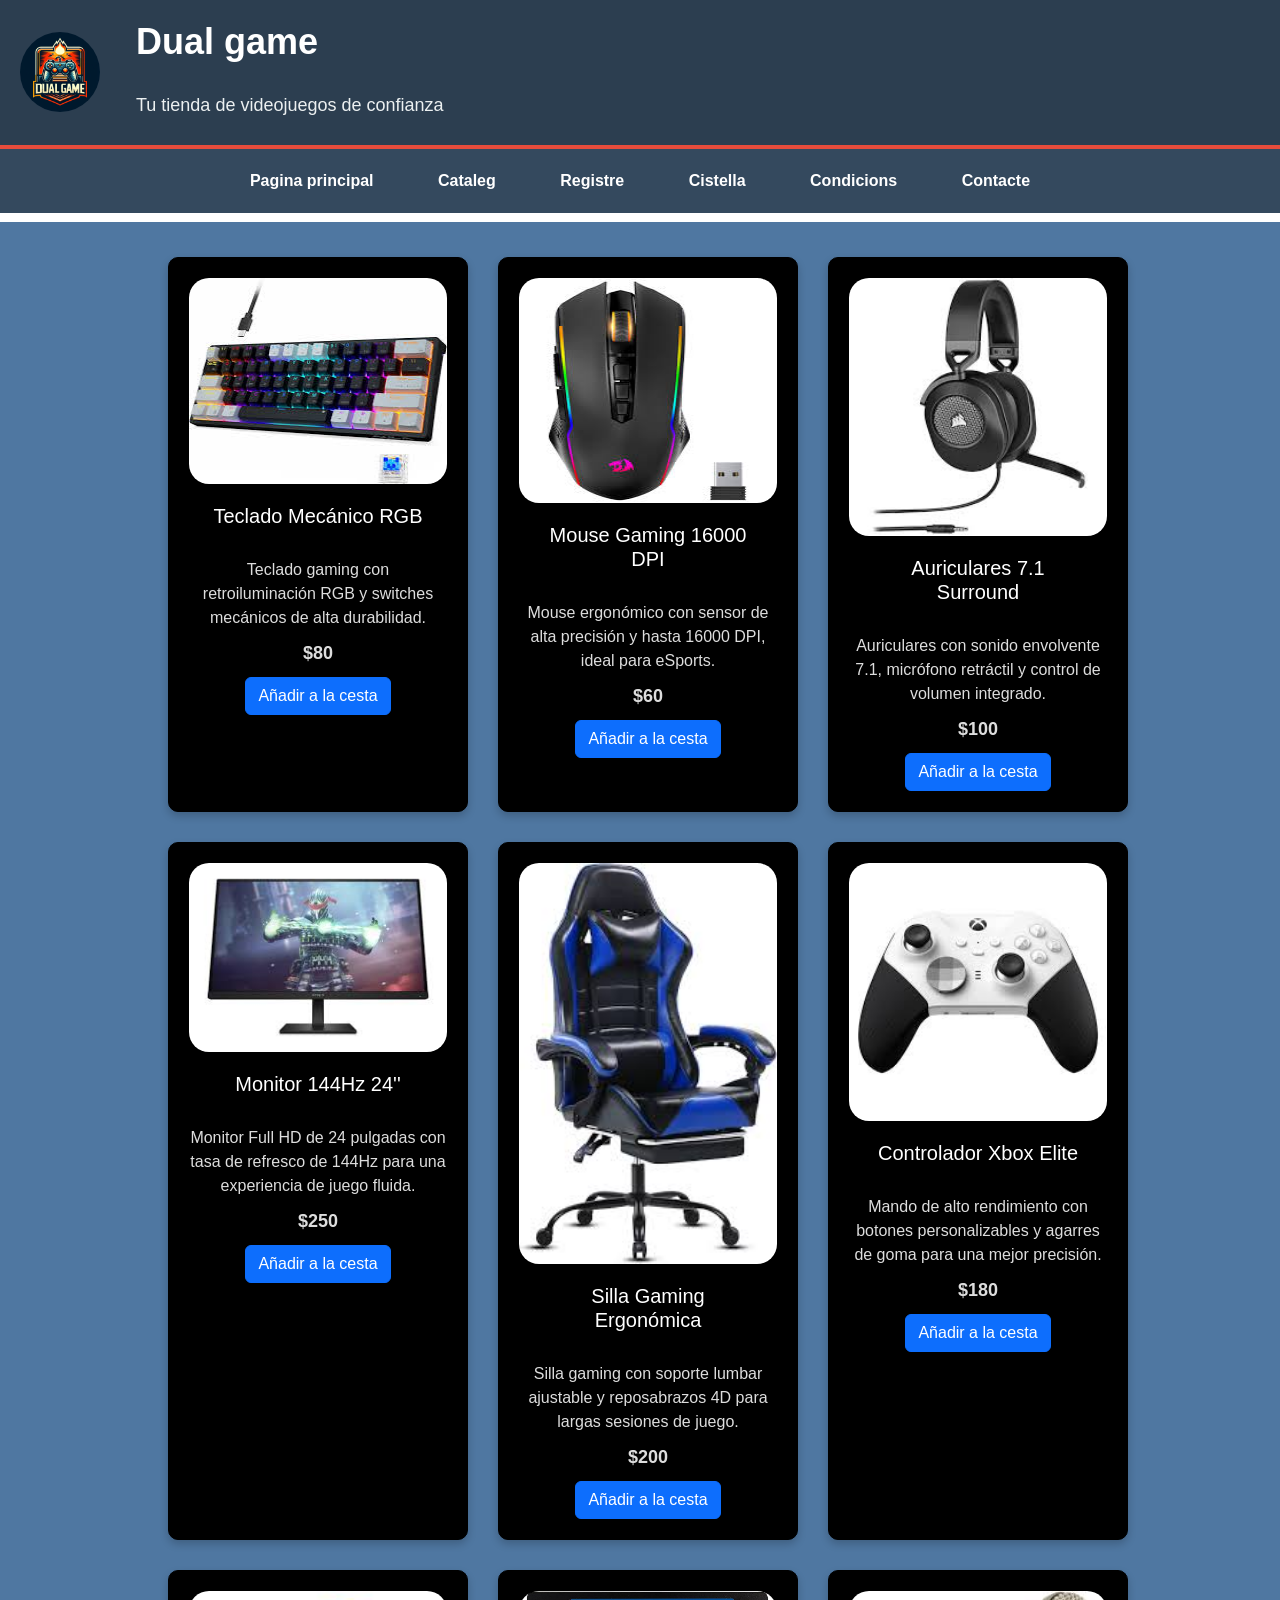
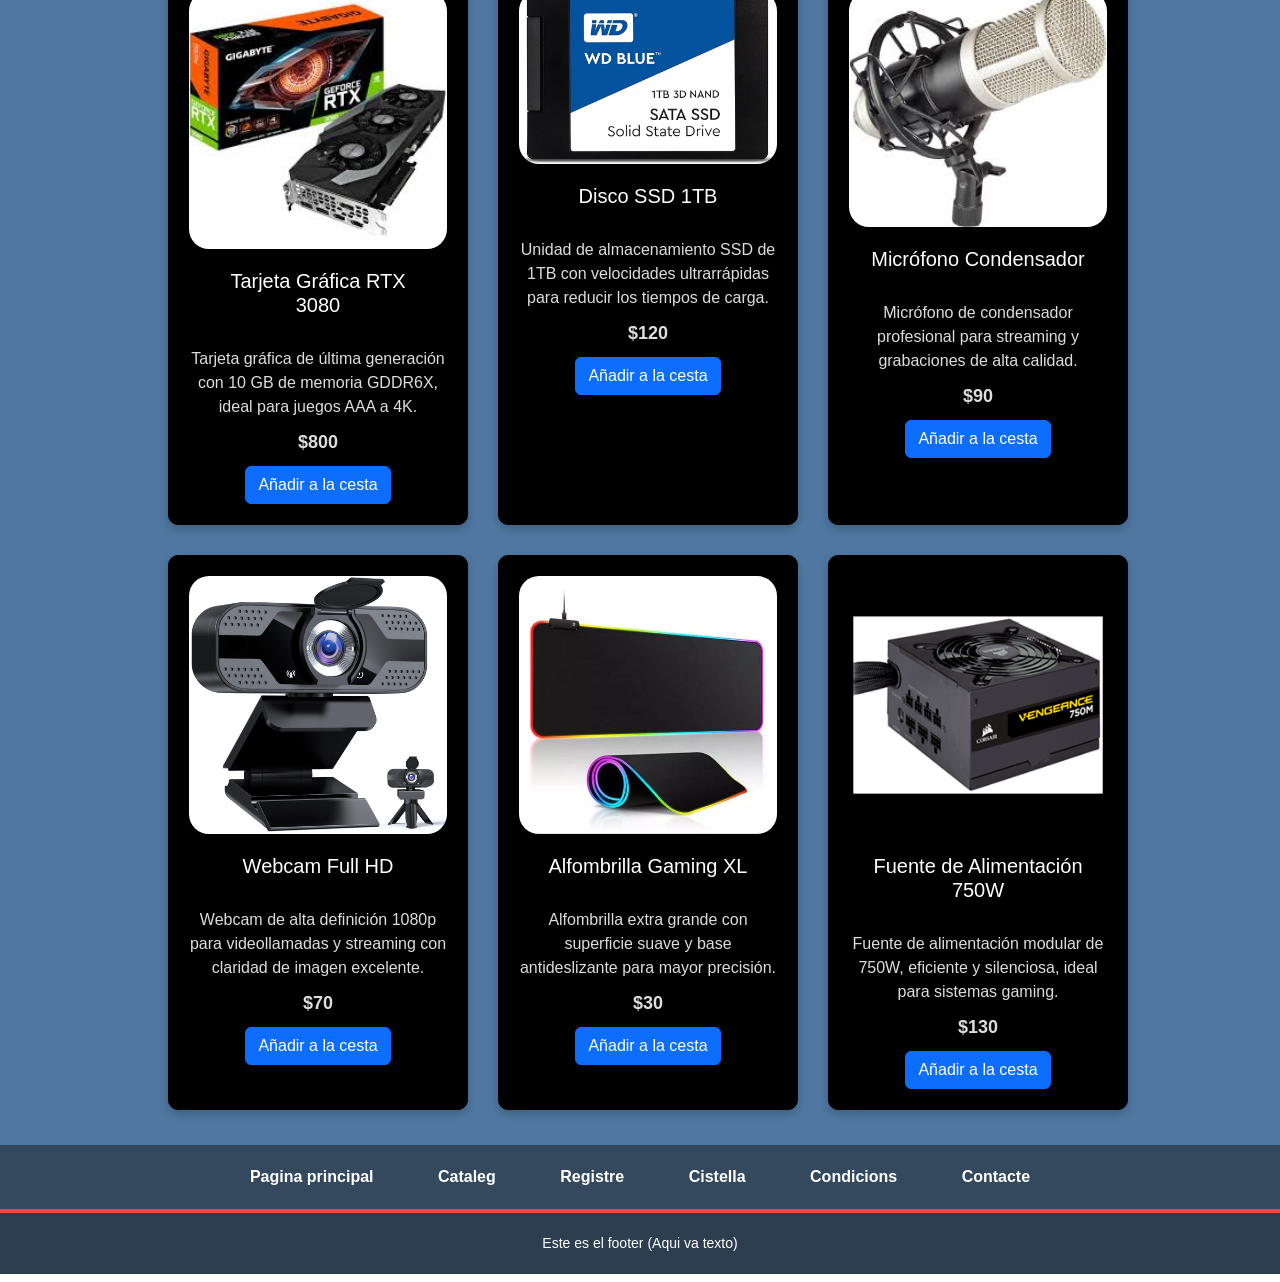
==== Cataleg.html @ fe1a286d "Arreglos varios" ====
<!DOCTYPE html>
<html lang="ca">
<head>
    <meta charset="UTF-8">
    <meta name="viewport" content="width=device-width, initial-scale=1.0">
    <title>Cataleg</title>
    <link rel="stylesheet" href="estilos.css">
    <link href="https://cdn.jsdelivr.net/npm/bootstrap@5.3.0/dist/css/bootstrap.min.css" rel="stylesheet">

</head>
<body>
<iframe id="header" src="header.html"></iframe>

<div class="contenido">
    <section class="catalogo">
        <div class="producto">
            <img src="img/teclat.jpg" height="206" width="245" alt="Teclado Mecánico RGB">
            <h2>Teclado Mecánico RGB</h2>
            <p>Teclado gaming con retroiluminación RGB y switches mecánicos de alta durabilidad.</p>
            <p class="precio">$80</p>
            <button class="btn btn-primary">Añadir a la cesta</button>
        </div>

    <div class="producto">
        <img src="img/mouse.jpg" height="225" width="225" alt="Mouse Gaming 16000 DPI">
        <h2>Mouse Gaming 16000 DPI</h2>
        <p>Mouse ergonómico con sensor de alta precisión y hasta 16000 DPI, ideal para eSports.</p>
        <p class="precio">$60</p>
        <button class="btn btn-primary">Añadir a la cesta</button>
    </div>

    <div class="producto">
        <img src="img/auriculars.jpg" alt="Auriculares 7.1 Surround">
        <h2>Auriculares 7.1 Surround</h2>
        <p>Auriculares con sonido envolvente 7.1, micrófono retráctil y control de volumen integrado.</p>
        <p class="precio">$100</p>
        <button class="btn btn-primary">Añadir a la cesta</button>
    </div>

    <div class="producto">
        <img src="img/monitor.jpg" alt="Monitor 144Hz 24''">
        <h2>Monitor 144Hz 24''</h2>
        <p>Monitor Full HD de 24 pulgadas con tasa de refresco de 144Hz para una experiencia de juego fluida.</p>
        <p class="precio">$250</p>
        <button class="btn btn-primary">Añadir a la cesta</button>
    </div>

    <div class="producto">
        <img src="img/silla.jpg" alt="Silla Gaming Ergonómica">
        <h2>Silla Gaming Ergonómica</h2>
        <p>Silla gaming con soporte lumbar ajustable y reposabrazos 4D para largas sesiones de juego.</p>
        <p class="precio">$200</p>
        <button class="btn btn-primary">Añadir a la cesta</button>
    </div>

    <div class="producto">
        <img src="img/mando.jpg" alt="Controlador Xbox Elite">
        <h2>Controlador Xbox Elite</h2>
        <p>Mando de alto rendimiento con botones personalizables y agarres de goma para una mejor precisión.</p>
        <p class="precio">$180</p>
        <button class="btn btn-primary">Añadir a la cesta</button>
    </div>

    <div class="producto">
        <img src="img/grafica.jpg" alt="Tarjeta Gráfica RTX 3080">
        <h2>Tarjeta Gráfica RTX 3080</h2>
        <p>Tarjeta gráfica de última generación con 10 GB de memoria GDDR6X, ideal para juegos AAA a 4K.</p>
        <p class="precio">$800</p>
        <button class="btn btn-primary">Añadir a la cesta</button>
    </div>

    <div class="producto">
        <img src="img/ssd.jpg" alt="Disco SSD 1TB">
        <h2>Disco SSD 1TB</h2>
        <p>Unidad de almacenamiento SSD de 1TB con velocidades ultrarrápidas para reducir los tiempos de carga.</p>
        <p class="precio">$120</p>
        <button class="btn btn-primary">Añadir a la cesta</button>
    </div>

    <div class="producto">
        <img src="img/micro.jpg" alt="Micrófono Condensador">
        <h2>Micrófono Condensador</h2>
        <p>Micrófono de condensador profesional para streaming y grabaciones de alta calidad.</p>
        <p class="precio">$90</p>
        <button class="btn btn-primary">Añadir a la cesta</button>
    </div>

    <div class="producto">
        <img src="img/webcam.jpg" alt="Webcam Full HD">
        <h2>Webcam Full HD</h2>
        <p>Webcam de alta definición 1080p para videollamadas y streaming con claridad de imagen excelente.</p>
        <p class="precio">$70</p>
        <button class="btn btn-primary">Añadir a la cesta</button>
    </div>

    <div class="producto">
        <img src="img/alfombrilla.jpg" alt="Alfombrilla Gaming XL">
        <h2>Alfombrilla Gaming XL</h2>
        <p>Alfombrilla extra grande con superficie suave y base antideslizante para mayor precisión.</p>
        <p class="precio">$30</p>
        <button class="btn btn-primary">Añadir a la cesta</button>
    </div>

    <div class="producto">
        <img src="img/fuente.png" alt="Fuente de Alimentación 750W">
        <h2>Fuente de Alimentación 750W</h2>
        <p>Fuente de alimentación modular de 750W, eficiente y silenciosa, ideal para sistemas gaming.</p>
        <p class="precio">$130</p>
        <button class="btn btn-primary">Añadir a la cesta</button>
    </div>
</div>

<iframe id="footer" src="footer.html" title="footer"></iframe>
</section>
</div>

</body>
</html>
---- estilos.css ----
/* Reset básico */
* {
    margin: 0;
    padding: 0;
    box-sizing: border-box;
    font-family: 'Arial', sans-serif;
}

div {
    padding-left: 1em;
}

.contenido {
    background-color: #4f77a1;
    color: #ffffff;
    font-size: 16px;
    margin-top: 0;
}

/* Estilos para el header */
header {
    background-color: #2c3e50;
    color: white;
    padding: 20px;
    display: flex;
    align-items: center;
    border-bottom: 4px solid #e74c3c;

}

header img {
    width: 80px;
    height: auto;
    border-radius: 50%;
}

#titulo {
    display: inline-block;
    margin-left: 20px;
}

#titulo h1 {
    font-size: 36px;
    font-weight: bold;
}

#titulo h2 {
    font-size: 18px;
    color: #ecf0f1; /* Un gris claro para el subtítulo */
}

/* Estilos para el nav */
nav {
    background-color: #34495e;
    text-align: center;
    padding: 10px 0;
}

nav a {
    color: white;
    text-decoration: none;
    margin: 0 15px;
    font-weight: bold;
    padding: 10px 15px;
    display: inline-block;
    transition: background-color 0.3s ease;
}

nav a:hover {
    background-color: #e74c3c;
    border-radius: 5px;
}

/* Estilos para el iframe */
iframe {
    border: none;
    width: 100%;
    margin: 0;
}
#header {height: 215px; position: static;}
#footer{height: 130px;}

/* Estilos para el footer */
footer {
    background-color: #2c3e50; /* Mismo color que el header */
    color: white;
    padding: 20px;
    text-align: center;
    font-size: 14px;
    border-top: 4px solid #e74c3c; /* Borde superior rojo para continuidad */
    width: 100%;
    bottom: 0;
}

/*Estils per al form de la pagina Registro */
form{
    background: #5698ea;
    margin-right: 5%;
    border-radius:10px;
    margin-bottom:1em;
    color: black;
    transition: transform 0.3s ease, box-shadow 0.3s ease;
    padding: 10px;
}

#Registrat, #IniciarSessió{
    width: 45%;
    float: left;
}
#Contacto {
    width: 50%;
}
form:hover {
    transform: scale(1.02); /* Lleuger zoom al passar el cursor */
    box-shadow: 0px 0px 15px #00000033; /* Ombra suau al passar el cursor */
}

form#IniciarSessió {
    background-color: #5698ea;
    height: 15em;

}

div.textregistre, div.campsregistre {
    display: inline-block;
    vertical-align: top;
}

div.textregistre {
    width: 35%;
    height: 90%;
    margin-top:3%;
    margin-right: 5%; /* Per donar espai entre el text  i  els camps*/

}
.textregistre p {

    margin-bottom:13%;
}

div.campsregistre {
    width: 50%;
    height: 90%;
    margin-top:3%;

}

h2#Registre {
    text-align: center;
}
h2#Inici-Sessió {
    text-align: center;
}

h2#Inici\ Sessió {
    text-align: center;
}

div.fons {
    background-color:white;
    height:80%;
    width:80%;
    text-align: center;
    margin-left: 10%;
    border-radius:10px;
}
div.fons-inici {
    background-color:white;
    height:70%;
    width:90%;
    text-align: center;
    margin-left: 5%;
    border-radius:10px;
    margin-top:1%;
}
.campsregistre input{
    margin-bottom: 10%;
    width: 70%;
    border-radius:10px;
    height: 10%;

}
.campsinici input {
    margin-bottom:5%;
    width: 100%;
    border-radius:10px;
}
div.textinici, div.campsinici {
    display: inline-block;
    vertical-align: top;

}
div.textinici{
    width: 20%;
    height: 15%;
    margin-top:4%;
    margin-right: 5%; /* Per donar espai entre el text  i  els camps*/
}
div.campsinici {
    width: 40%;
    height: 15%;
    margin-top:2%;
}


/* Efecte per a inputs al passar el cursor i fer focus */
.campsinici input, .campsregistre input {
    transition: background-color 0.2s ease, box-shadow 0.2s ease;
}

.campsinici input:hover, .campsregistre input:hover,
.campsinici input:focus, .campsregistre input:focus {
    background-color: #e6f7ff; /* Canvia el color de fons al hover i focus */
    box-shadow: 0px 0px 5px #007BFF7F; /* Ombra suau blava */
    outline: none; /* Elimina el contorn per defecte */
}


/*Estilos del catalogo*/
.catalogo {
    display: flex;
    flex-wrap: wrap;
    justify-content: center;
    padding: 20px;
}
.producto {
    background-color: black;
    border: 1px solid black;
    border-radius: 10px;
    margin: 15px;
    width: 300px;
    text-align: center;
    padding: 20px;
    box-shadow: 0 4px 8px rgba(0,0,0,0.2);
    transition: transform 0.3s ease;
}
.producto:hover {
    transform: scale(1.05);
}
.producto img {
    width: 100%;
    border-radius: 20px;
}
.producto h2 {
    color: white;
    font-size: 20px;
    padding: 20px;
}
.producto p {
    color: #ddd;
    margin: 10px 0;
}
.precio {
    font-size: 18px;
    color: #FF4500;
    font-weight: bold;
}
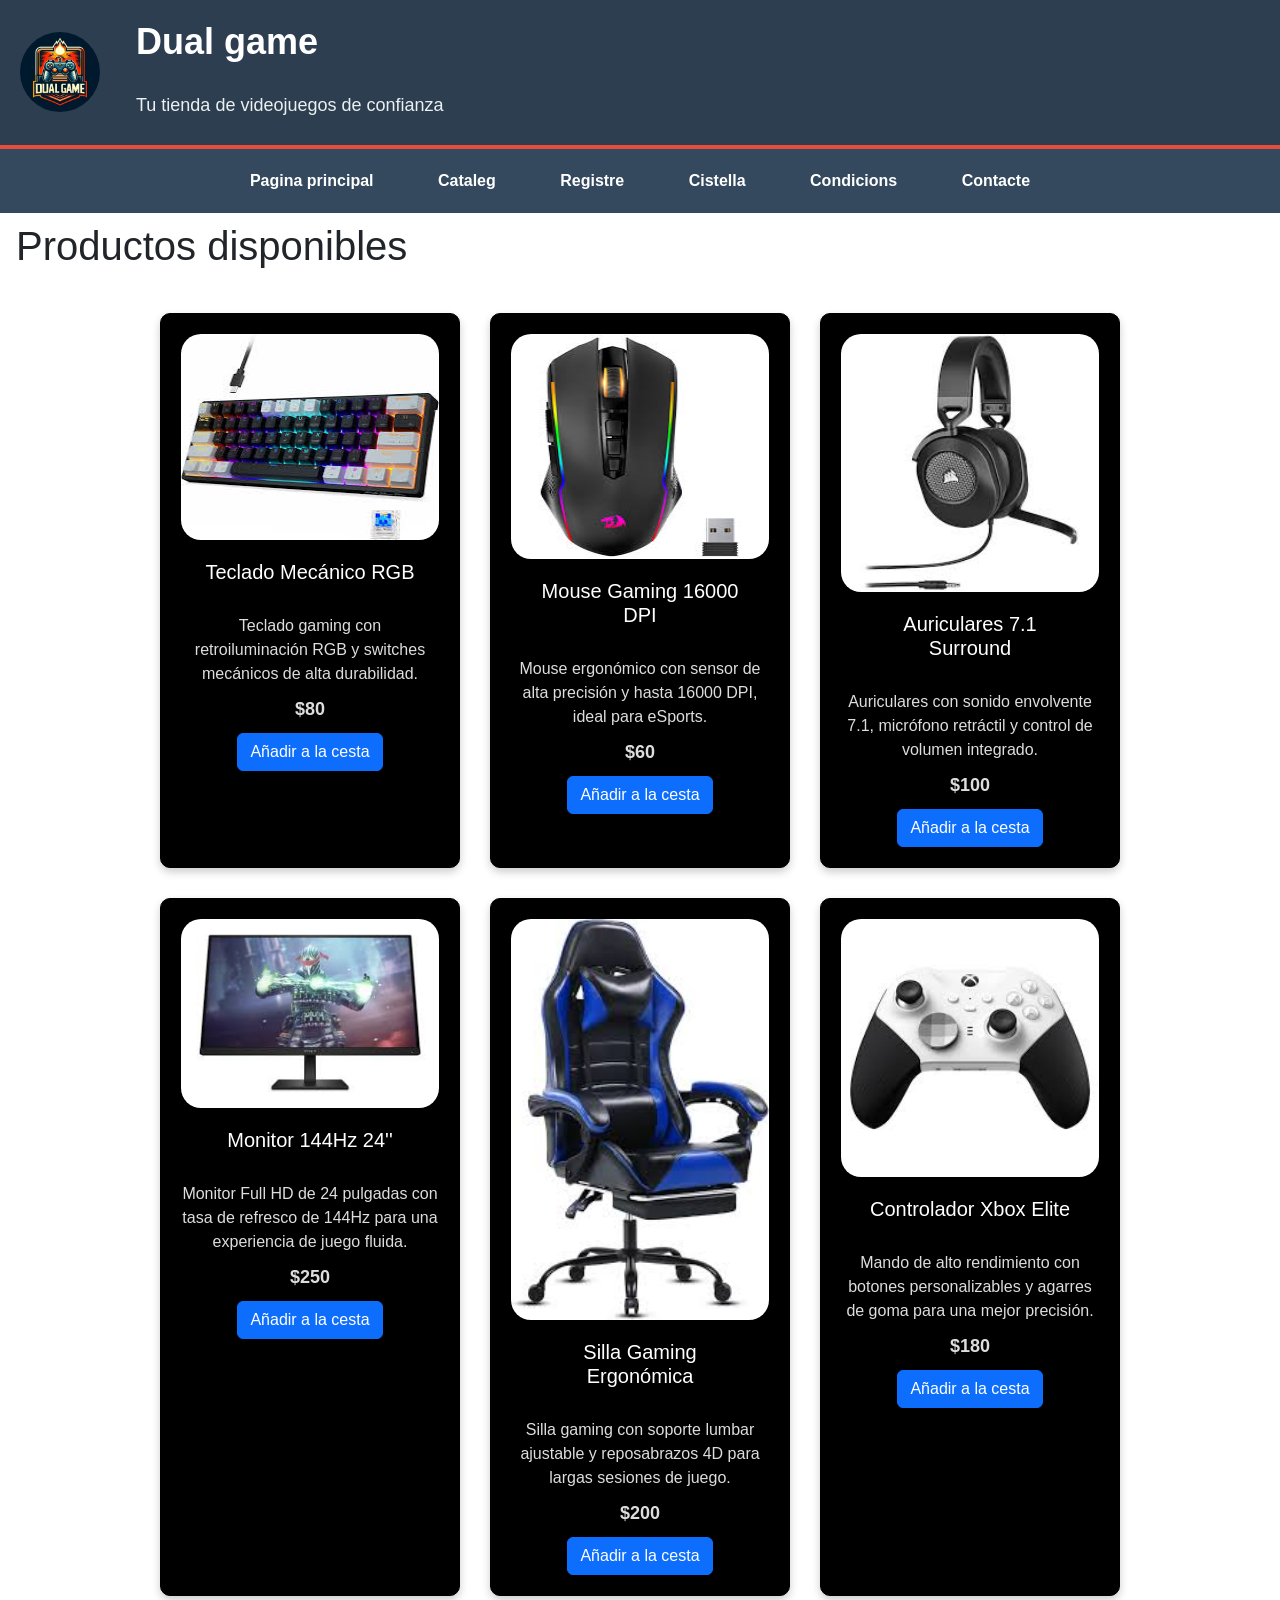
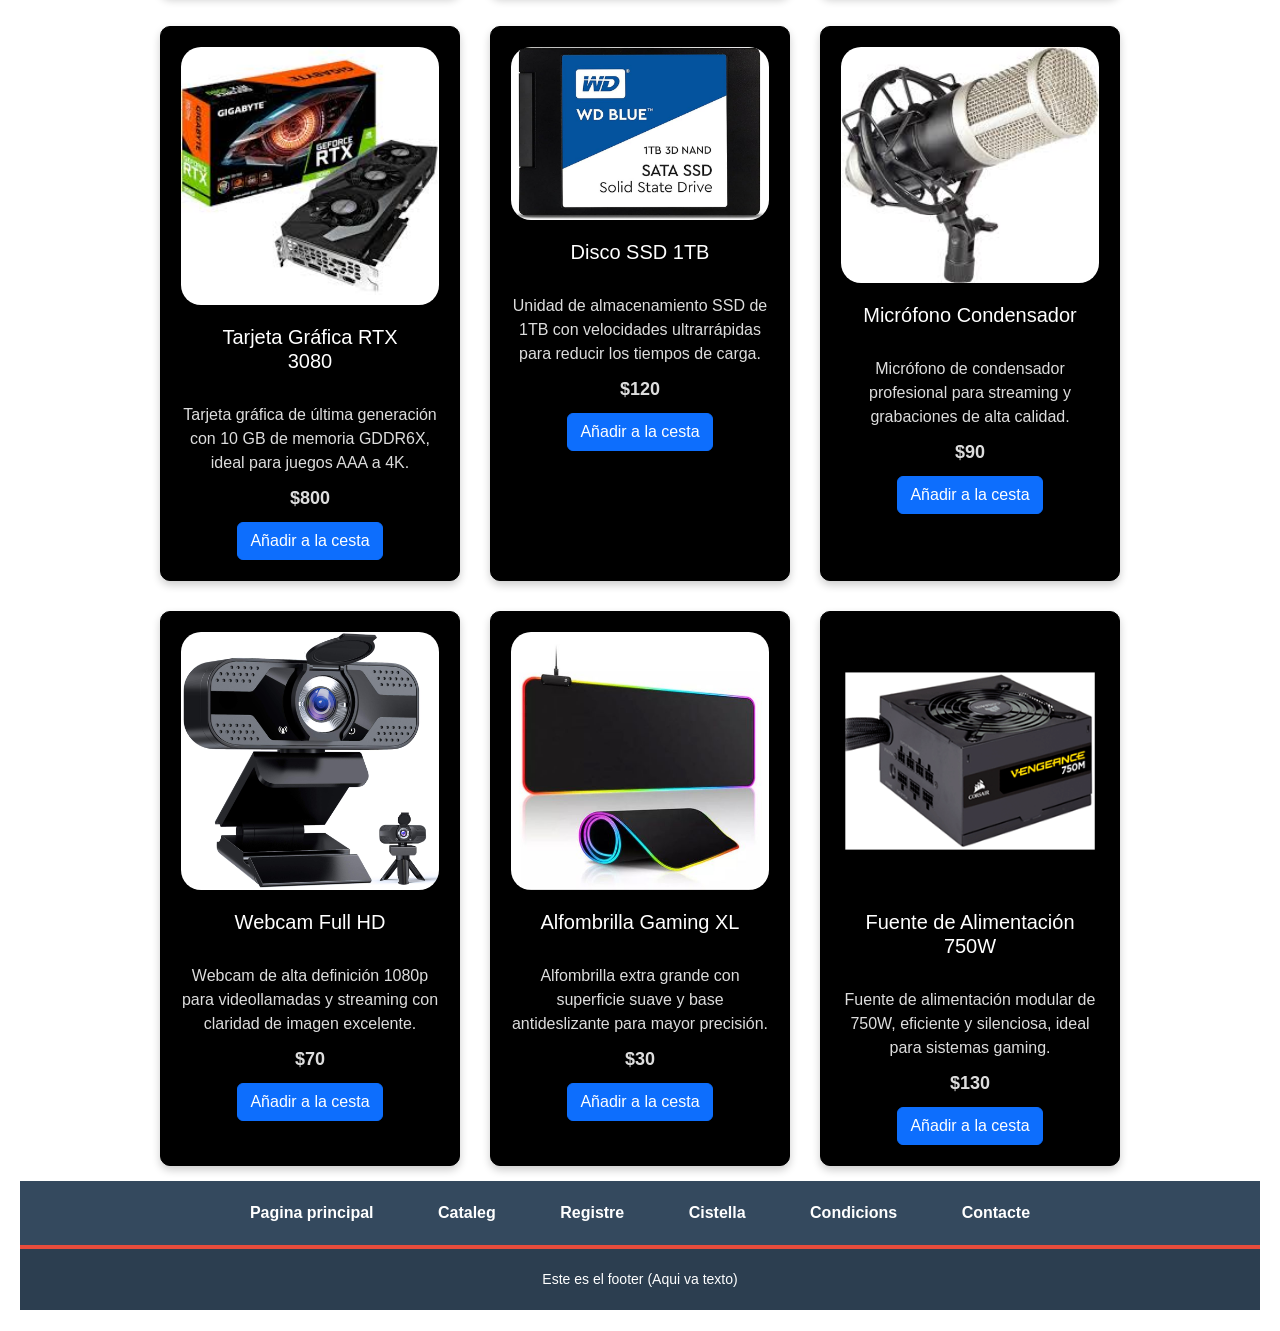
==== commit 2e2869e9: "Mejoras esteticas en toda la web" ====
--- a/Cataleg.html
+++ b/Cataleg.html
@@ -10,105 +10,106 @@
 </head>
 <body>
 <iframe id="header" src="header.html"></iframe>
-
-<div class="contenido">
-    <section class="catalogo">
-        <div class="producto">
-            <img src="img/teclat.jpg" height="206" width="245" alt="Teclado Mecánico RGB">
-            <h2>Teclado Mecánico RGB</h2>
-            <p>Teclado gaming con retroiluminación RGB y switches mecánicos de alta durabilidad.</p>
-            <p class="precio">$80</p>
-            <button class="btn btn-primary">Añadir a la cesta</button>
-        </div>
-
+<div>
+    <h1>Productos disponibles</h1>
+</div>
+<section class="catalogo">
     <div class="producto">
-        <img src="img/mouse.jpg" height="225" width="225" alt="Mouse Gaming 16000 DPI">
-        <h2>Mouse Gaming 16000 DPI</h2>
-        <p>Mouse ergonómico con sensor de alta precisión y hasta 16000 DPI, ideal para eSports.</p>
-        <p class="precio">$60</p>
+        <img src="img/teclat.jpg" height="206" width="245" alt="Teclado Mecánico RGB">
+        <h2>Teclado Mecánico RGB</h2>
+        <p>Teclado gaming con retroiluminación RGB y switches mecánicos de alta durabilidad.</p>
+        <p class="precio">$80</p>
         <button class="btn btn-primary">Añadir a la cesta</button>
     </div>
 
-    <div class="producto">
-        <img src="img/auriculars.jpg" alt="Auriculares 7.1 Surround">
-        <h2>Auriculares 7.1 Surround</h2>
-        <p>Auriculares con sonido envolvente 7.1, micrófono retráctil y control de volumen integrado.</p>
-        <p class="precio">$100</p>
-        <button class="btn btn-primary">Añadir a la cesta</button>
-    </div>
+<div class="producto">
+    <img src="img/mouse.jpg" height="225" width="225" alt="Mouse Gaming 16000 DPI">
+    <h2>Mouse Gaming 16000 DPI</h2>
+    <p>Mouse ergonómico con sensor de alta precisión y hasta 16000 DPI, ideal para eSports.</p>
+    <p class="precio">$60</p>
+    <button class="btn btn-primary">Añadir a la cesta</button>
+</div>
 
-    <div class="producto">
-        <img src="img/monitor.jpg" alt="Monitor 144Hz 24''">
-        <h2>Monitor 144Hz 24''</h2>
-        <p>Monitor Full HD de 24 pulgadas con tasa de refresco de 144Hz para una experiencia de juego fluida.</p>
-        <p class="precio">$250</p>
-        <button class="btn btn-primary">Añadir a la cesta</button>
-    </div>
+<div class="producto">
+    <img src="img/auriculars.jpg" alt="Auriculares 7.1 Surround">
+    <h2>Auriculares 7.1 Surround</h2>
+    <p>Auriculares con sonido envolvente 7.1, micrófono retráctil y control de volumen integrado.</p>
+    <p class="precio">$100</p>
+    <button class="btn btn-primary">Añadir a la cesta</button>
+</div>
 
-    <div class="producto">
-        <img src="img/silla.jpg" alt="Silla Gaming Ergonómica">
-        <h2>Silla Gaming Ergonómica</h2>
-        <p>Silla gaming con soporte lumbar ajustable y reposabrazos 4D para largas sesiones de juego.</p>
-        <p class="precio">$200</p>
-        <button class="btn btn-primary">Añadir a la cesta</button>
-    </div>
+<div class="producto">
+    <img src="img/monitor.jpg" alt="Monitor 144Hz 24''">
+    <h2>Monitor 144Hz 24''</h2>
+    <p>Monitor Full HD de 24 pulgadas con tasa de refresco de 144Hz para una experiencia de juego fluida.</p>
+    <p class="precio">$250</p>
+    <button class="btn btn-primary">Añadir a la cesta</button>
+</div>
 
-    <div class="producto">
-        <img src="img/mando.jpg" alt="Controlador Xbox Elite">
-        <h2>Controlador Xbox Elite</h2>
-        <p>Mando de alto rendimiento con botones personalizables y agarres de goma para una mejor precisión.</p>
-        <p class="precio">$180</p>
-        <button class="btn btn-primary">Añadir a la cesta</button>
-    </div>
+<div class="producto">
+    <img src="img/silla.jpg" alt="Silla Gaming Ergonómica">
+    <h2>Silla Gaming Ergonómica</h2>
+    <p>Silla gaming con soporte lumbar ajustable y reposabrazos 4D para largas sesiones de juego.</p>
+    <p class="precio">$200</p>
+    <button class="btn btn-primary">Añadir a la cesta</button>
+</div>
 
-    <div class="producto">
-        <img src="img/grafica.jpg" alt="Tarjeta Gráfica RTX 3080">
-        <h2>Tarjeta Gráfica RTX 3080</h2>
-        <p>Tarjeta gráfica de última generación con 10 GB de memoria GDDR6X, ideal para juegos AAA a 4K.</p>
-        <p class="precio">$800</p>
-        <button class="btn btn-primary">Añadir a la cesta</button>
-    </div>
+<div class="producto">
+    <img src="img/mando.jpg" alt="Controlador Xbox Elite">
+    <h2>Controlador Xbox Elite</h2>
+    <p>Mando de alto rendimiento con botones personalizables y agarres de goma para una mejor precisión.</p>
+    <p class="precio">$180</p>
+    <button class="btn btn-primary">Añadir a la cesta</button>
+</div>
 
-    <div class="producto">
-        <img src="img/ssd.jpg" alt="Disco SSD 1TB">
-        <h2>Disco SSD 1TB</h2>
-        <p>Unidad de almacenamiento SSD de 1TB con velocidades ultrarrápidas para reducir los tiempos de carga.</p>
-        <p class="precio">$120</p>
-        <button class="btn btn-primary">Añadir a la cesta</button>
-    </div>
+<div class="producto">
+    <img src="img/grafica.jpg" alt="Tarjeta Gráfica RTX 3080">
+    <h2>Tarjeta Gráfica RTX 3080</h2>
+    <p>Tarjeta gráfica de última generación con 10 GB de memoria GDDR6X, ideal para juegos AAA a 4K.</p>
+    <p class="precio">$800</p>
+    <button class="btn btn-primary">Añadir a la cesta</button>
+</div>
 
-    <div class="producto">
-        <img src="img/micro.jpg" alt="Micrófono Condensador">
-        <h2>Micrófono Condensador</h2>
-        <p>Micrófono de condensador profesional para streaming y grabaciones de alta calidad.</p>
-        <p class="precio">$90</p>
-        <button class="btn btn-primary">Añadir a la cesta</button>
-    </div>
+<div class="producto">
+    <img src="img/ssd.jpg" alt="Disco SSD 1TB">
+    <h2>Disco SSD 1TB</h2>
+    <p>Unidad de almacenamiento SSD de 1TB con velocidades ultrarrápidas para reducir los tiempos de carga.</p>
+    <p class="precio">$120</p>
+    <button class="btn btn-primary">Añadir a la cesta</button>
+</div>
 
-    <div class="producto">
-        <img src="img/webcam.jpg" alt="Webcam Full HD">
-        <h2>Webcam Full HD</h2>
-        <p>Webcam de alta definición 1080p para videollamadas y streaming con claridad de imagen excelente.</p>
-        <p class="precio">$70</p>
-        <button class="btn btn-primary">Añadir a la cesta</button>
-    </div>
+<div class="producto">
+    <img src="img/micro.jpg" alt="Micrófono Condensador">
+    <h2>Micrófono Condensador</h2>
+    <p>Micrófono de condensador profesional para streaming y grabaciones de alta calidad.</p>
+    <p class="precio">$90</p>
+    <button class="btn btn-primary">Añadir a la cesta</button>
+</div>
 
-    <div class="producto">
-        <img src="img/alfombrilla.jpg" alt="Alfombrilla Gaming XL">
-        <h2>Alfombrilla Gaming XL</h2>
-        <p>Alfombrilla extra grande con superficie suave y base antideslizante para mayor precisión.</p>
-        <p class="precio">$30</p>
-        <button class="btn btn-primary">Añadir a la cesta</button>
-    </div>
+<div class="producto">
+    <img src="img/webcam.jpg" alt="Webcam Full HD">
+    <h2>Webcam Full HD</h2>
+    <p>Webcam de alta definición 1080p para videollamadas y streaming con claridad de imagen excelente.</p>
+    <p class="precio">$70</p>
+    <button class="btn btn-primary">Añadir a la cesta</button>
+</div>
 
-    <div class="producto">
-        <img src="img/fuente.png" alt="Fuente de Alimentación 750W">
-        <h2>Fuente de Alimentación 750W</h2>
-        <p>Fuente de alimentación modular de 750W, eficiente y silenciosa, ideal para sistemas gaming.</p>
-        <p class="precio">$130</p>
-        <button class="btn btn-primary">Añadir a la cesta</button>
-    </div>
+<div class="producto">
+    <img src="img/alfombrilla.jpg" alt="Alfombrilla Gaming XL">
+    <h2>Alfombrilla Gaming XL</h2>
+    <p>Alfombrilla extra grande con superficie suave y base antideslizante para mayor precisión.</p>
+    <p class="precio">$30</p>
+    <button class="btn btn-primary">Añadir a la cesta</button>
 </div>
+
+<div class="producto">
+    <img src="img/fuente.png" alt="Fuente de Alimentación 750W">
+    <h2>Fuente de Alimentación 750W</h2>
+    <p>Fuente de alimentación modular de 750W, eficiente y silenciosa, ideal para sistemas gaming.</p>
+    <p class="precio">$130</p>
+    <button class="btn btn-primary">Añadir a la cesta</button>
+</div>
+
 
 <iframe id="footer" src="footer.html" title="footer"></iframe>
 </section>
--- a/estilos.css
+++ b/estilos.css
@@ -92,7 +92,7 @@
     bottom: 0;
 }
 
-/*Estils per al form de la pagina Registro */
+/*Estils per al form */
 form{
     background: #5698ea;
     margin-right: 5%;
@@ -108,7 +108,15 @@
     float: left;
 }
 #Contacto {
-    width: 50%;
+    background: #5698ea;
+    margin: 0 auto; /* Establece márgenes automáticos a la izquierda y derecha */
+    border-radius: 10px;
+    margin-bottom: 1em;
+    color: black;
+    transition: transform 0.3s ease, box-shadow 0.3s ease;
+    padding: 20px; /* Aumenta el padding para que se vea más espacioso */
+    width: 70%; /* Ajusta el ancho como desees */
+    max-width: 600px; /* Establece un ancho máximo para el formulario */
 }
 form:hover {
     transform: scale(1.02); /* Lleuger zoom al passar el cursor */
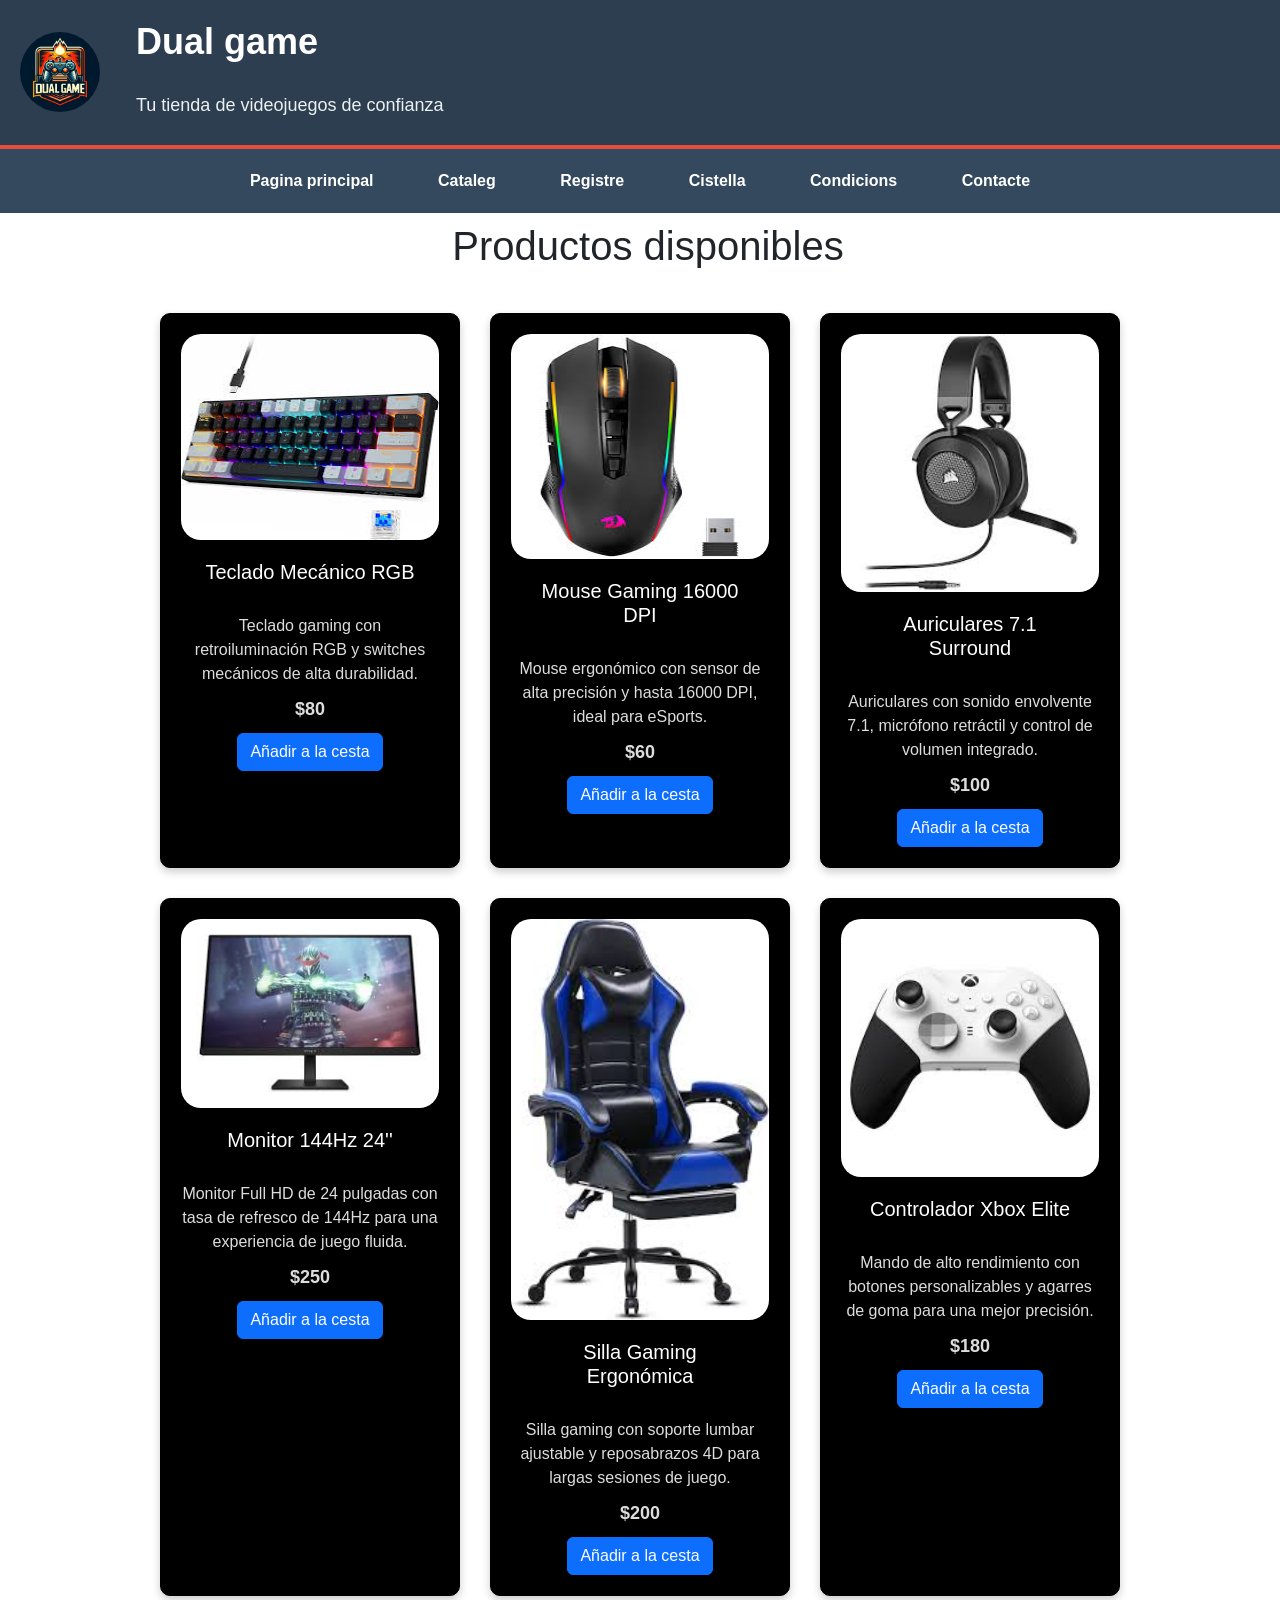
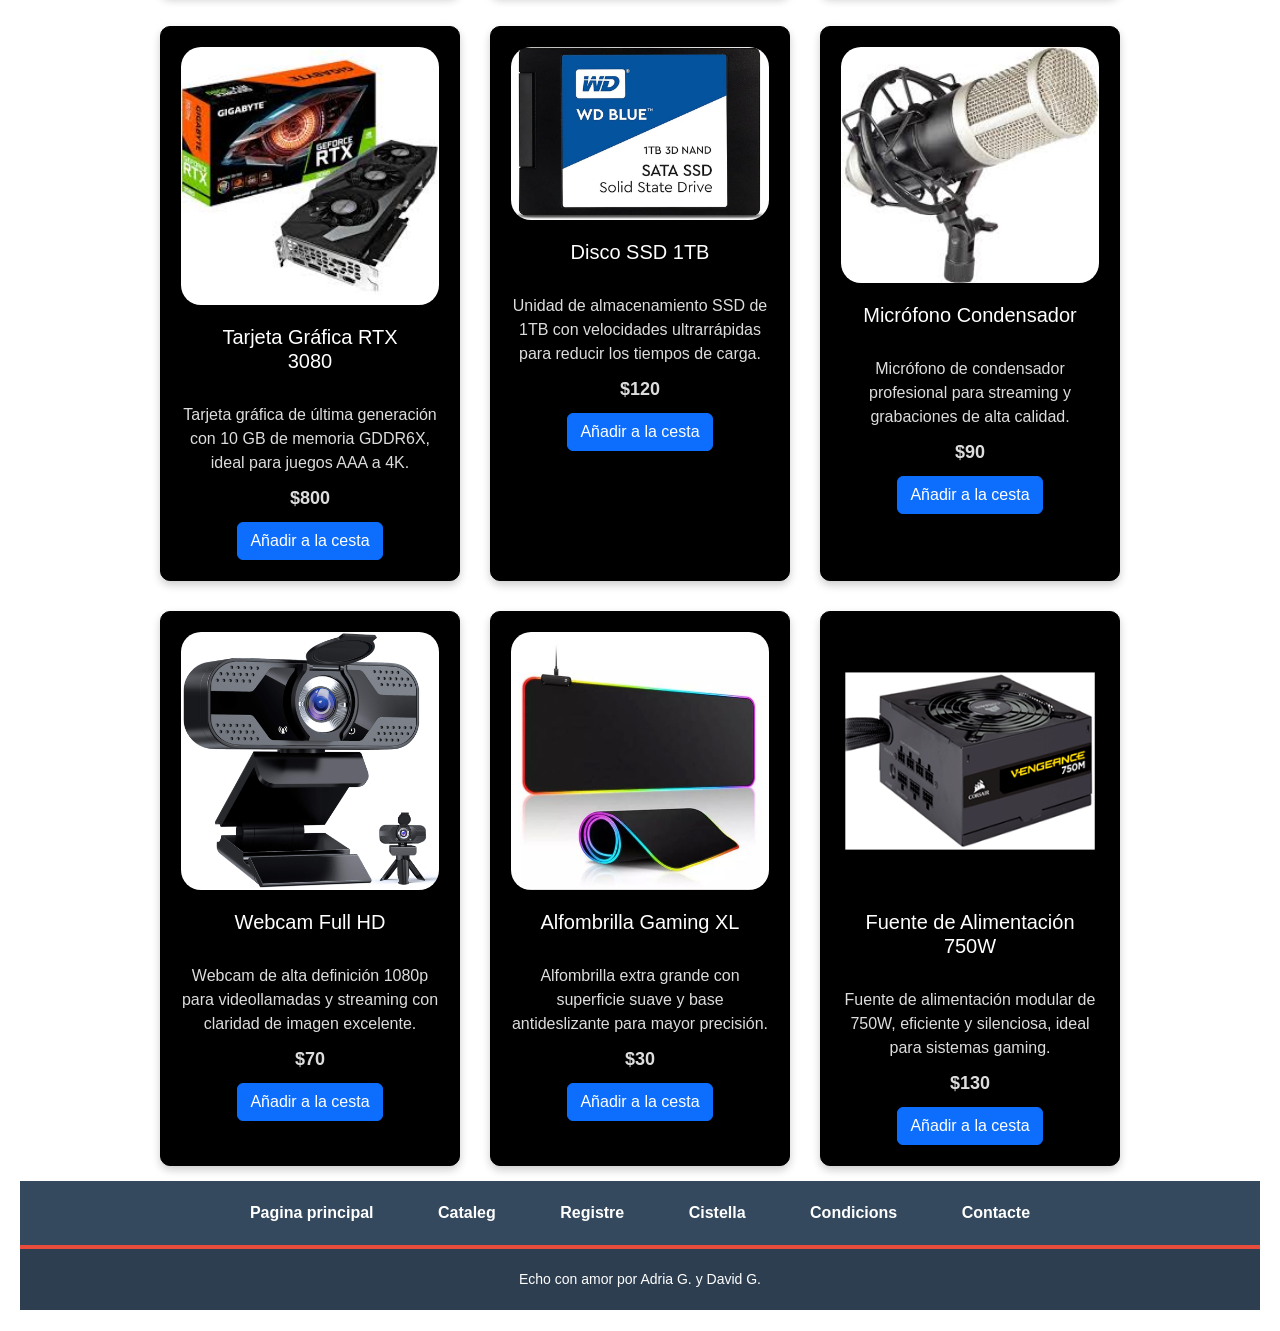
==== commit debdd8d4: "Canvis generals html i css" ====
--- a/Cataleg.html
+++ b/Cataleg.html
@@ -10,7 +10,7 @@
 </head>
 <body>
 <iframe id="header" src="header.html"></iframe>
-<div>
+<div class="productes-dis">
     <h1>Productos disponibles</h1>
 </div>
 <section class="catalogo">
--- a/estilos.css
+++ b/estilos.css
@@ -46,7 +46,7 @@
 
 #titulo h2 {
     font-size: 18px;
-    color: #ecf0f1; /* Un gris claro para el subtítulo */
+    color: #ecf0f1;
 }
 
 /* Estilos para el nav */
@@ -78,7 +78,12 @@
     margin: 0;
 }
 #header {height: 215px; position: static;}
-#footer{height: 130px;}
+@media (max-width: 768px) {
+    #header {
+        height: 280px;
+    }
+}
+#footer{height: 130px;} /*Este es un estilo de iframe*/
 
 /* Estilos para el footer */
 footer {
@@ -106,6 +111,7 @@
 #Registrat, #IniciarSessió{
     width: 45%;
     float: left;
+    min-height: 330px; /* Altura mínima para evitar recortes */
 }
 #Contacto {
     background: #5698ea;
@@ -114,100 +120,21 @@
     margin-bottom: 1em;
     color: black;
     transition: transform 0.3s ease, box-shadow 0.3s ease;
-    padding: 20px; /* Aumenta el padding para que se vea más espacioso */
-    width: 70%; /* Ajusta el ancho como desees */
-    max-width: 600px; /* Establece un ancho máximo para el formulario */
+    padding: 20px;
+    width: 70%;
+    max-width: 600px;
 }
 form:hover {
-    transform: scale(1.02); /* Lleuger zoom al passar el cursor */
-    box-shadow: 0px 0px 15px #00000033; /* Ombra suau al passar el cursor */
-}
-
-form#IniciarSessió {
-    background-color: #5698ea;
-    height: 15em;
-
-}
-
-div.textregistre, div.campsregistre {
-    display: inline-block;
-    vertical-align: top;
-}
-
-div.textregistre {
-    width: 35%;
-    height: 90%;
-    margin-top:3%;
-    margin-right: 5%; /* Per donar espai entre el text  i  els camps*/
-
-}
-.textregistre p {
-
-    margin-bottom:13%;
-}
-
-div.campsregistre {
-    width: 50%;
-    height: 90%;
-    margin-top:3%;
-
-}
-
-h2#Registre {
-    text-align: center;
-}
-h2#Inici-Sessió {
-    text-align: center;
-}
-
-h2#Inici\ Sessió {
-    text-align: center;
-}
-
-div.fons {
-    background-color:white;
-    height:80%;
-    width:80%;
-    text-align: center;
-    margin-left: 10%;
-    border-radius:10px;
-}
-div.fons-inici {
-    background-color:white;
-    height:70%;
-    width:90%;
-    text-align: center;
-    margin-left: 5%;
-    border-radius:10px;
-    margin-top:1%;
-}
-.campsregistre input{
-    margin-bottom: 10%;
-    width: 70%;
-    border-radius:10px;
-    height: 10%;
-
-}
-.campsinici input {
-    margin-bottom:5%;
-    width: 100%;
-    border-radius:10px;
-}
-div.textinici, div.campsinici {
-    display: inline-block;
-    vertical-align: top;
-
-}
-div.textinici{
-    width: 20%;
-    height: 15%;
-    margin-top:4%;
-    margin-right: 5%; /* Per donar espai entre el text  i  els camps*/
-}
-div.campsinici {
-    width: 40%;
-    height: 15%;
-    margin-top:2%;
+    transform: scale(1.02);
+}
+
+
+@media (max-width: 900px) {
+    #IniciarSessió, #Registrat {
+        width: 100%;
+        display: block;
+        margin-bottom: 20px;
+    }
 }
 
 
@@ -223,6 +150,83 @@
     outline: none; /* Elimina el contorn per defecte */
 }
 
+/* Estils per al contenidor de productes */
+.container {
+    transition: transform 0.3s ease, box-shadow 0.3s ease; /* Animació suau */
+}
+
+/* Efecte al passar el cursor */
+.productes-container {
+    background-color:#80d2ff;
+    border-radius:50px;
+    box-shadow: 0px 4px 20px #00000019;
+    padding: 20px;
+    transition: transform 0.3s ease, box-shadow 0.3s ease; /* Animació suau */
+}
+
+/* Efecte al passar el cursor */
+.productes-container:hover {
+    transform: scale(1.02); /* Lleugera ampliació */
+    box-shadow: 0px 4px 15px #00000033; /* Ombra */
+}
+
+
+/* Estils per a cada producte */
+.col-md-2 {
+    transition: transform 0.3s, box-shadow 0.3s; /* Animació per a efectes */
+    border: 1px solid #ddd; /* Borde al voltant de cada producte */
+    border-radius: 16px; /* Arrodoniment de cantonades */
+    overflow: hidden; /* Evitar que continguts sobresurtin */
+    background-color: #fff; /* Color de fons blanc */
+    margin: 10px; /* Margen entre productes */
+}
+
+/* Efecte al passar el ratolí */
+.col-md-2:hover {
+    transform: translateY(-5px); /* Lleuger elevació */
+    box-shadow: 0px 8px 30px #00000033; /* Ombra més gran al passar el ratolí */
+}
+.preu {
+    background-color:white;
+    border-radius: 10px;
+}
+.preu:hover {
+    transform: translateY(-5px); /* Lleuger elevació */
+    box-shadow: 0px 8px 30px #00000033; /* Ombra més gran al passar el ratolí */
+}
+
+/* Estils per a títols i imatges */
+h5 {
+    color: #333; /* Color del text dels títols */
+    font-size: 18px; /* Mida de la font per als títols */
+    margin-top: 10px; /* Margen superior */
+}
+
+.img-fluid {
+    max-width: 100%; /* Ample màxim de les imatges */
+    height: auto; /* Altura automàtica per mantenir la proporció */
+}
+
+/* Estils per a preus i quantitats */
+p {
+    color: #666; /* Color del text per a preus i quantitats */
+    margin: 5px 0; /* Margen entre paràgrafs */
+}
+
+/* Estils per al camp de quantitat */
+input.quantity-input {
+    border: 1px solid #ccc; /* Borde del camp */
+    border-radius: 4px; /* Arrodoniment de cantonades */
+    padding: 5px; /* Espai interior del camp */
+    width: 50px; /* Amplada del camp */
+    text-align: center; /* Centrar el text */
+}
+
+/* Estils per a l'encapçalament de la cistella */
+h3 {
+    color: #007bff; /* Color del text de l'encapçalament */
+    margin-bottom: 30px; /* Margen inferior per espaiar amb els productes */
+}
 
 /*Estilos del catalogo*/
 .catalogo {
@@ -239,7 +243,7 @@
     width: 300px;
     text-align: center;
     padding: 20px;
-    box-shadow: 0 4px 8px rgba(0,0,0,0.2);
+    box-shadow: 0px 4px 8px #00000033;
     transition: transform 0.3s ease;
 }
 .producto:hover {
@@ -263,5 +267,7 @@
     color: #FF4500;
     font-weight: bold;
 }
-
-
+.productes-dis {text-align: center}
+
+/* Estils per a la pàgina de la cistella*/
+
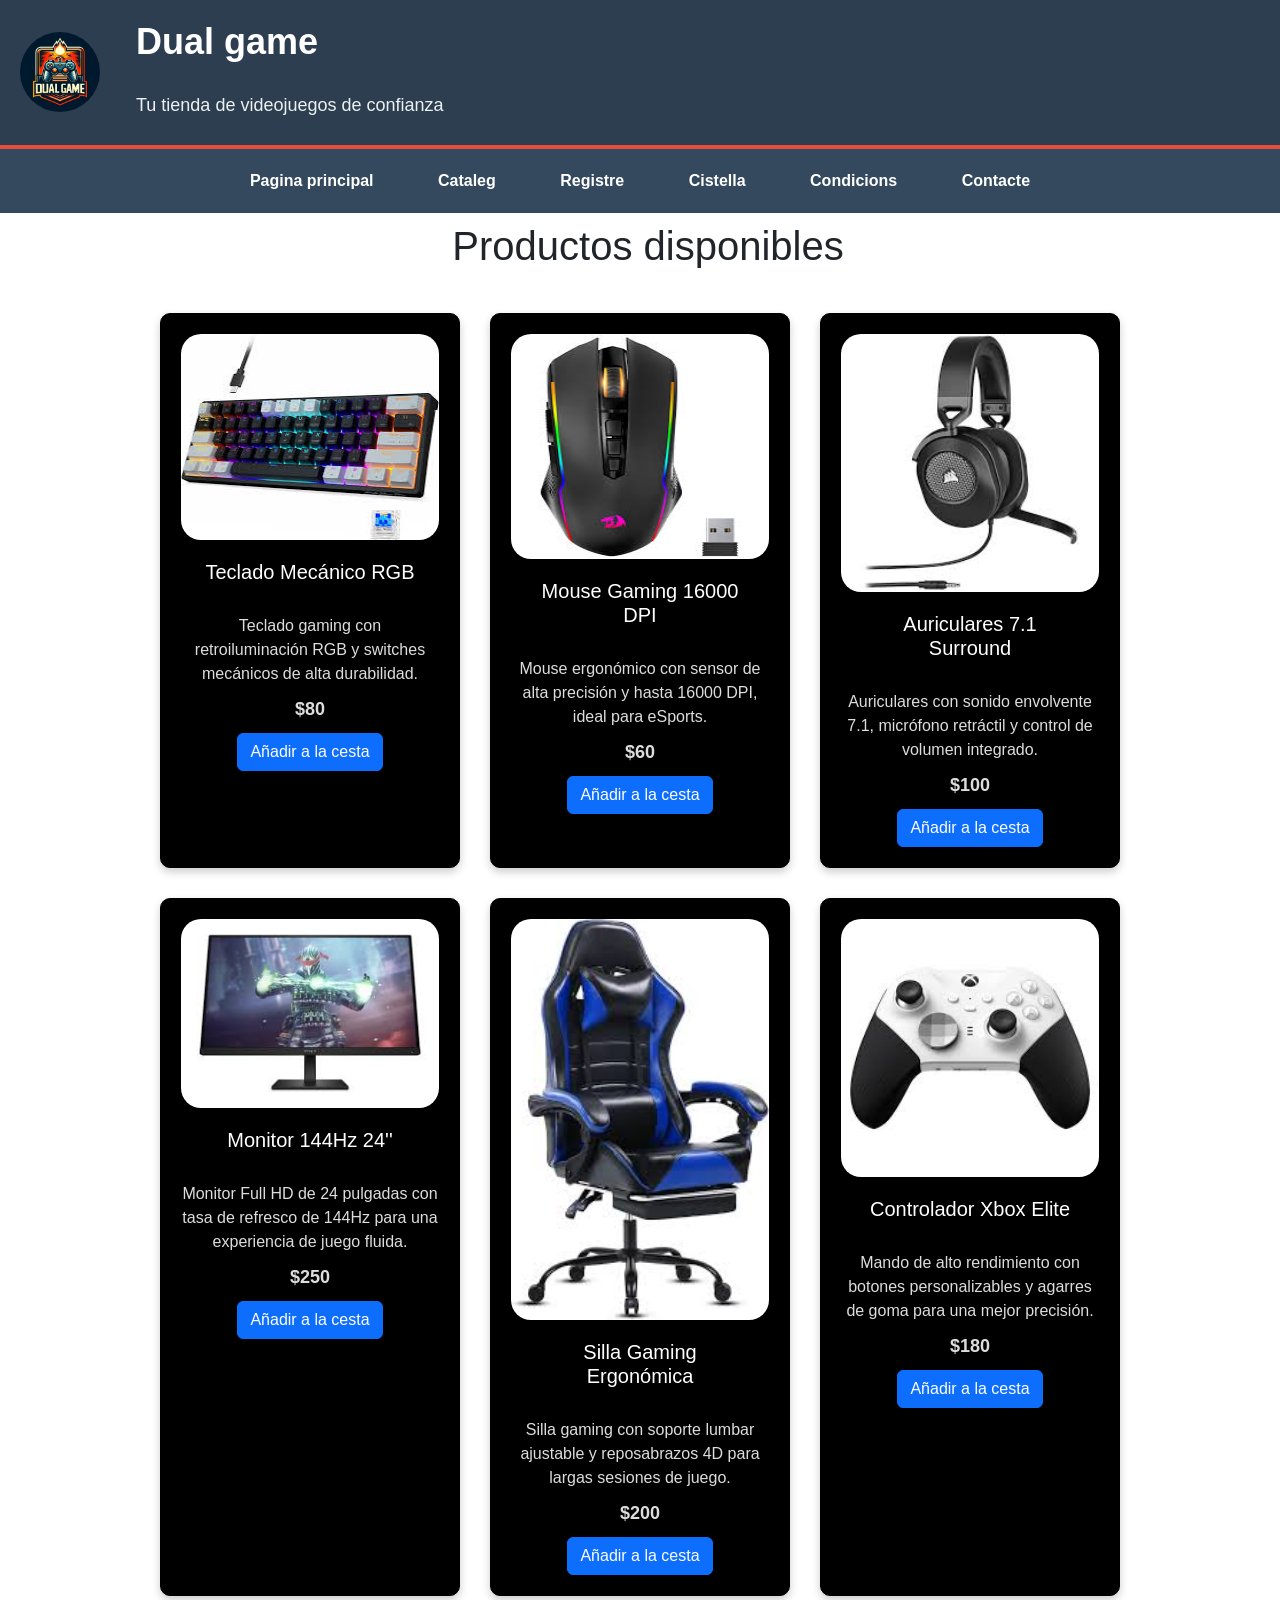
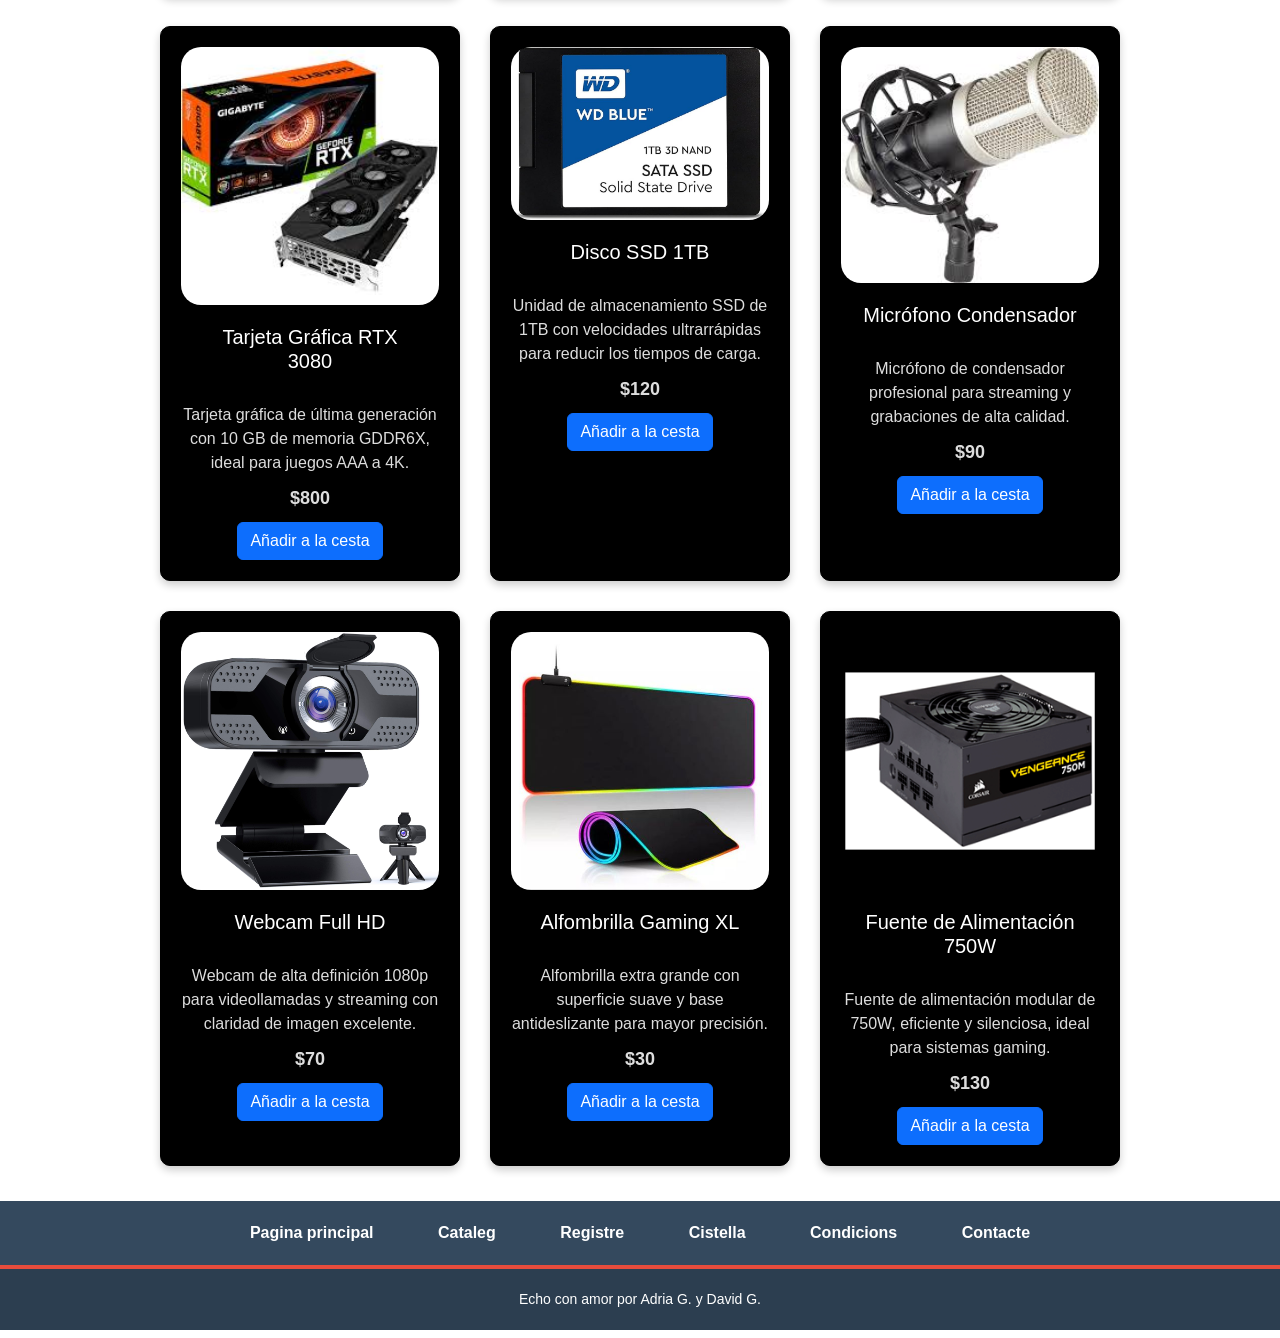
==== commit 70c90852: "Arreglos finales" ====
--- a/Cataleg.html
+++ b/Cataleg.html
@@ -109,11 +109,8 @@
     <p class="precio">$130</p>
     <button class="btn btn-primary">Añadir a la cesta</button>
 </div>
-
-
-<iframe id="footer" src="footer.html" title="footer"></iframe>
 </section>
 </div>
-
+<iframe id="footer" src="footer.html" title="footer"></iframe>
 </body>
 </html>
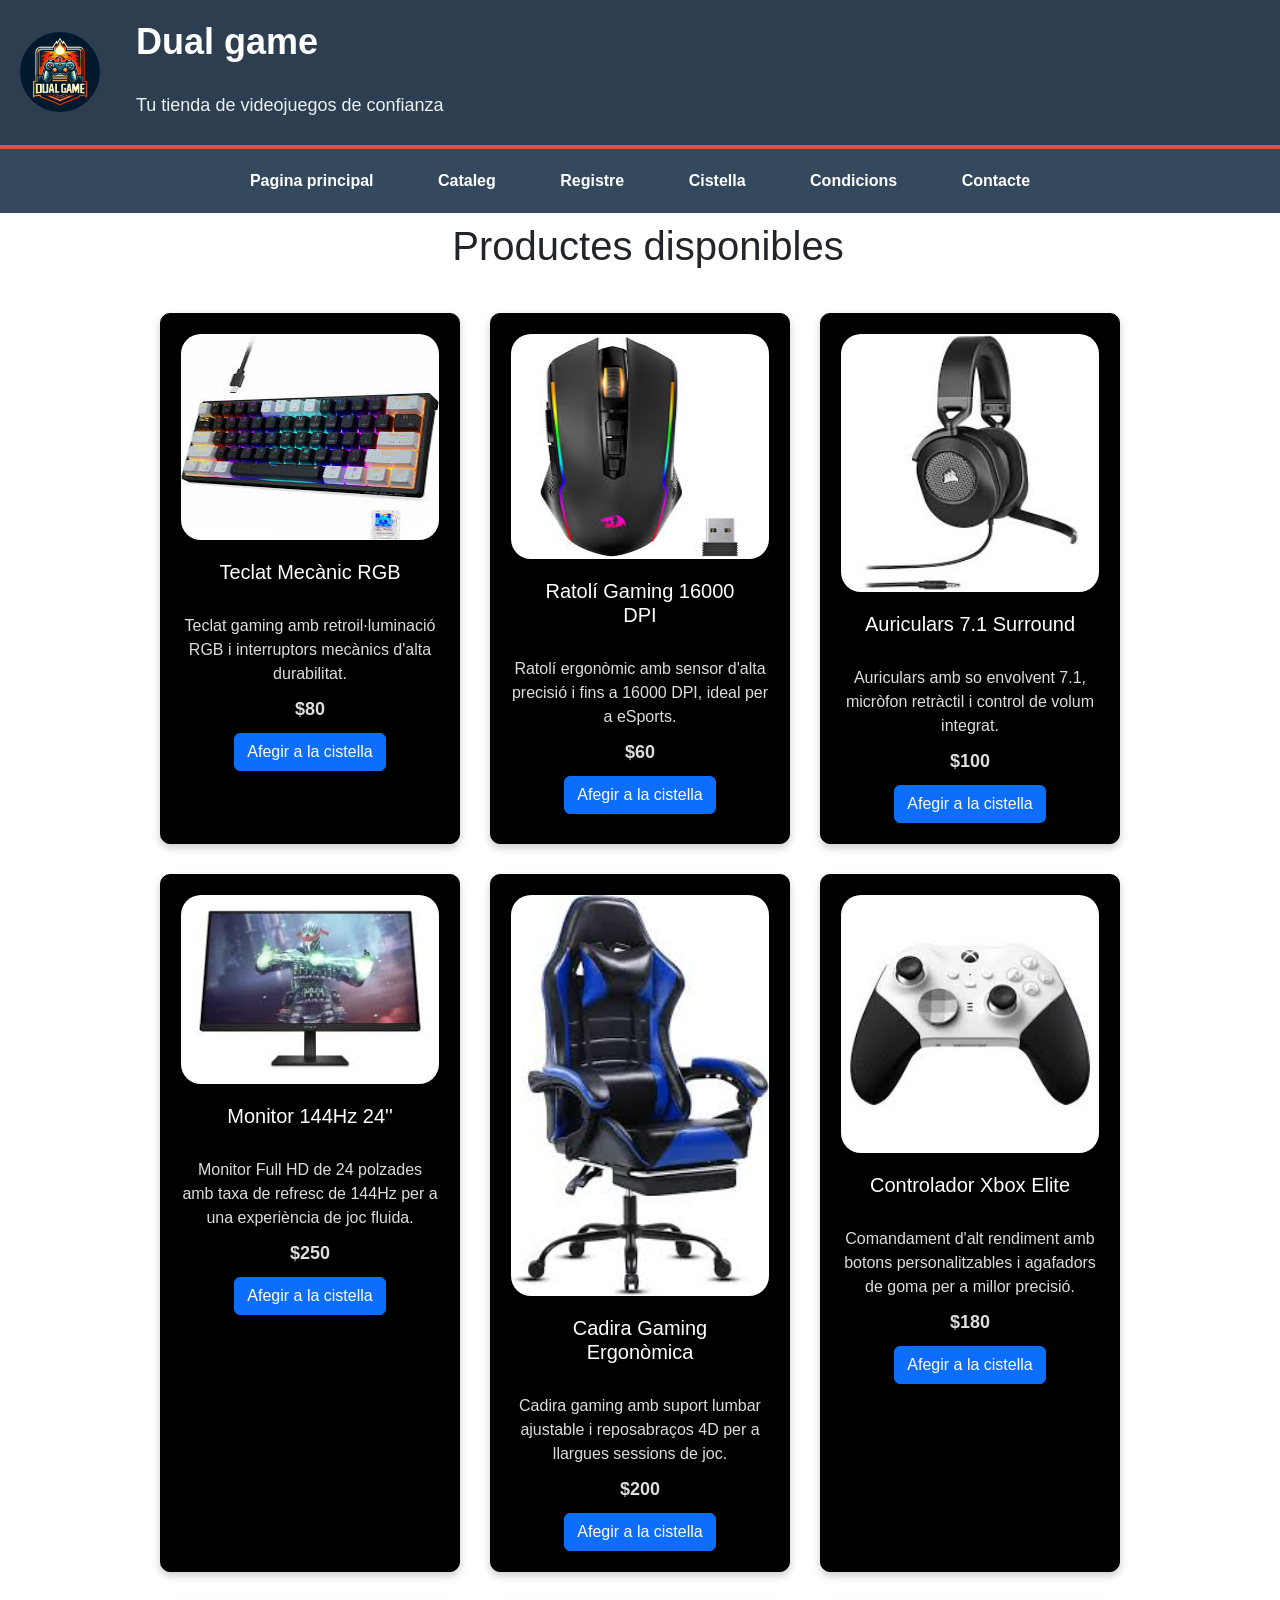
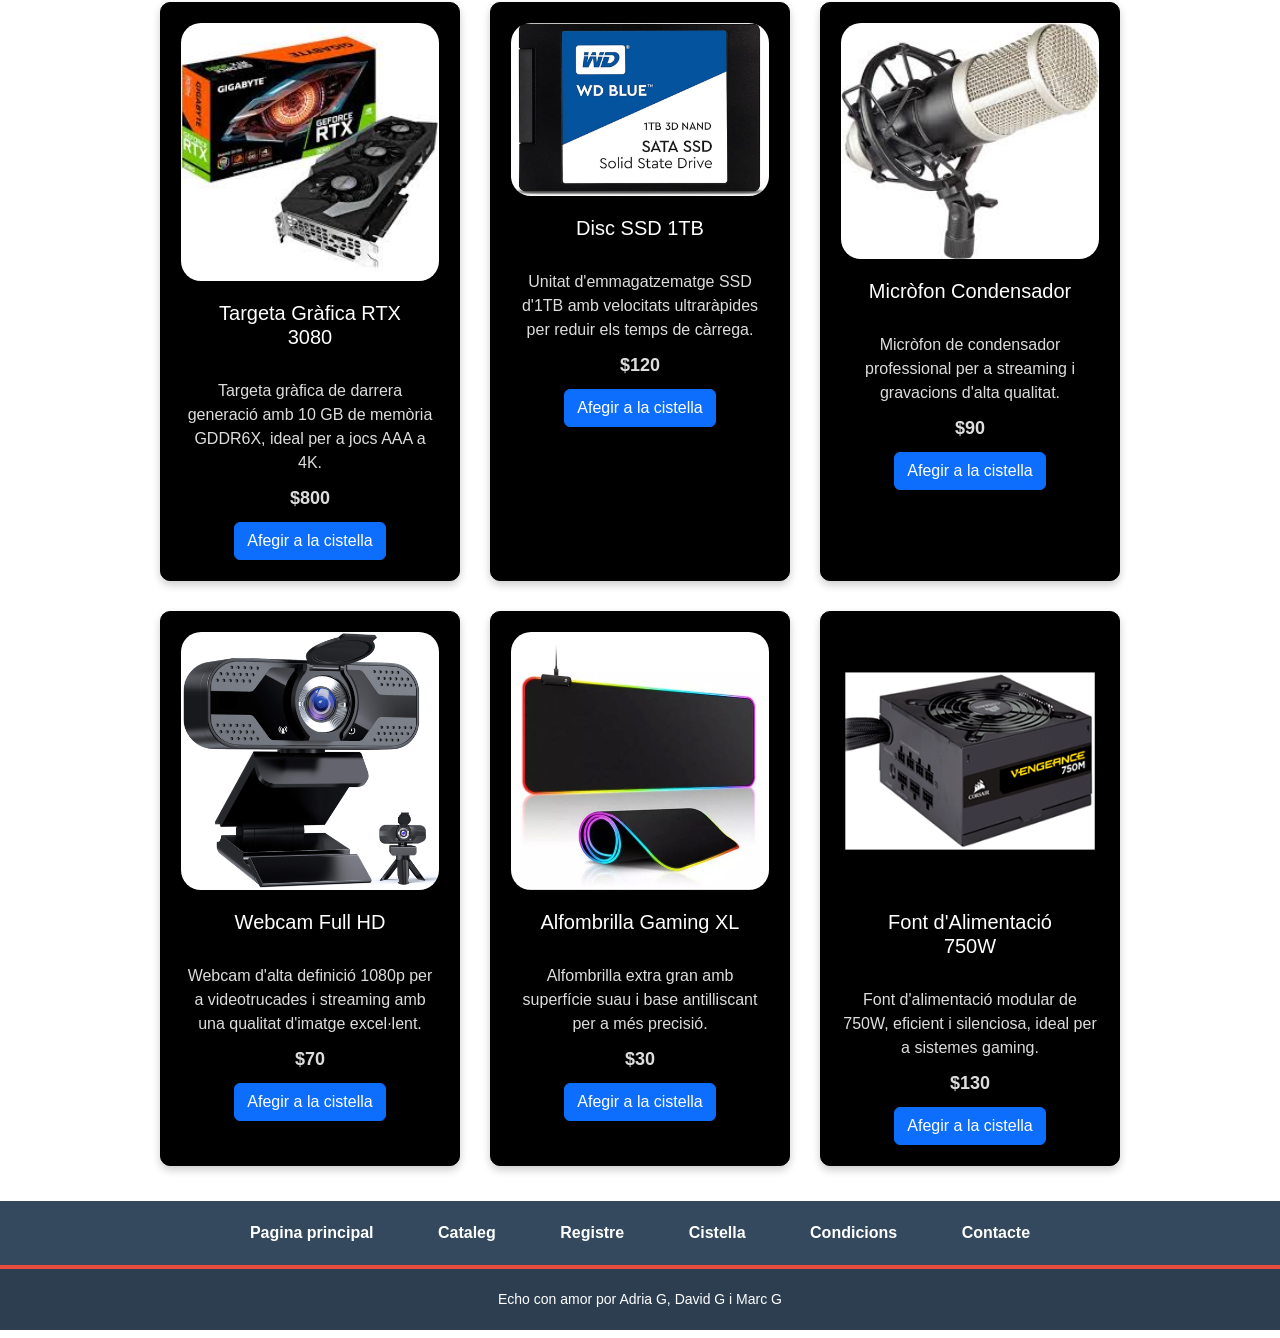
==== commit f87dceef: "Canvis generals html contingut de les pàgines" ====
--- a/Cataleg.html
+++ b/Cataleg.html
@@ -3,114 +3,114 @@
 <head>
     <meta charset="UTF-8">
     <meta name="viewport" content="width=device-width, initial-scale=1.0">
-    <title>Cataleg</title>
+    <title>Catàleg</title>
     <link rel="stylesheet" href="estilos.css">
     <link href="https://cdn.jsdelivr.net/npm/bootstrap@5.3.0/dist/css/bootstrap.min.css" rel="stylesheet">
-
 </head>
 <body>
 <iframe id="header" src="header.html"></iframe>
 <div class="productes-dis">
-    <h1>Productos disponibles</h1>
+    <h1>Productes disponibles</h1>
 </div>
 <section class="catalogo">
     <div class="producto">
-        <img src="img/teclat.jpg" height="206" width="245" alt="Teclado Mecánico RGB">
-        <h2>Teclado Mecánico RGB</h2>
-        <p>Teclado gaming con retroiluminación RGB y switches mecánicos de alta durabilidad.</p>
+        <img src="img/teclat.jpg" height="206" width="245" alt="Teclat Mecànic RGB">
+        <h2>Teclat Mecànic RGB</h2>
+        <p>Teclat gaming amb retroil·luminació RGB i interruptors mecànics d'alta durabilitat.</p>
         <p class="precio">$80</p>
-        <button class="btn btn-primary">Añadir a la cesta</button>
+        <button class="btn btn-primary">Afegir a la cistella</button>
     </div>
 
-<div class="producto">
-    <img src="img/mouse.jpg" height="225" width="225" alt="Mouse Gaming 16000 DPI">
-    <h2>Mouse Gaming 16000 DPI</h2>
-    <p>Mouse ergonómico con sensor de alta precisión y hasta 16000 DPI, ideal para eSports.</p>
-    <p class="precio">$60</p>
-    <button class="btn btn-primary">Añadir a la cesta</button>
-</div>
+    <div class="producto">
+        <img src="img/mouse.jpg" height="225" width="225" alt="Ratolí Gaming 16000 DPI">
+        <h2>Ratolí Gaming 16000 DPI</h2>
+        <p>Ratolí ergonòmic amb sensor d'alta precisió i fins a 16000 DPI, ideal per a eSports.</p>
+        <p class="precio">$60</p>
+        <button class="btn btn-primary">Afegir a la cistella</button>
+    </div>
 
-<div class="producto">
-    <img src="img/auriculars.jpg" alt="Auriculares 7.1 Surround">
-    <h2>Auriculares 7.1 Surround</h2>
-    <p>Auriculares con sonido envolvente 7.1, micrófono retráctil y control de volumen integrado.</p>
-    <p class="precio">$100</p>
-    <button class="btn btn-primary">Añadir a la cesta</button>
-</div>
+    <div class="producto">
+        <img src="img/auriculars.jpg" alt="Auriculars 7.1 Surround">
+        <h2>Auriculars 7.1 Surround</h2>
+        <p>Auriculars amb so envolvent 7.1, micròfon retràctil i control de volum integrat.</p>
+        <p class="precio">$100</p>
+        <button class="btn btn-primary">Afegir a la cistella</button>
+    </div>
 
-<div class="producto">
-    <img src="img/monitor.jpg" alt="Monitor 144Hz 24''">
-    <h2>Monitor 144Hz 24''</h2>
-    <p>Monitor Full HD de 24 pulgadas con tasa de refresco de 144Hz para una experiencia de juego fluida.</p>
-    <p class="precio">$250</p>
-    <button class="btn btn-primary">Añadir a la cesta</button>
-</div>
+    <div class="producto">
+        <img src="img/monitor.jpg" alt="Monitor 144Hz 24''">
+        <h2>Monitor 144Hz 24''</h2>
+        <p>Monitor Full HD de 24 polzades amb taxa de refresc de 144Hz per a una experiència de joc fluida.</p>
+        <p class="precio">$250</p>
+        <button class="btn btn-primary">Afegir a la cistella</button>
+    </div>
 
-<div class="producto">
-    <img src="img/silla.jpg" alt="Silla Gaming Ergonómica">
-    <h2>Silla Gaming Ergonómica</h2>
-    <p>Silla gaming con soporte lumbar ajustable y reposabrazos 4D para largas sesiones de juego.</p>
-    <p class="precio">$200</p>
-    <button class="btn btn-primary">Añadir a la cesta</button>
-</div>
+    <div class="producto">
+        <img src="img/silla.jpg" alt="Cadira Gaming Ergonòmica">
+        <h2>Cadira Gaming Ergonòmica</h2>
+        <p>Cadira gaming amb suport lumbar ajustable i reposabraços 4D per a llargues sessions de joc.</p>
+        <p class="precio">$200</p>
+        <button class="btn btn-primary">Afegir a la cistella</button>
+    </div>
 
-<div class="producto">
-    <img src="img/mando.jpg" alt="Controlador Xbox Elite">
-    <h2>Controlador Xbox Elite</h2>
-    <p>Mando de alto rendimiento con botones personalizables y agarres de goma para una mejor precisión.</p>
-    <p class="precio">$180</p>
-    <button class="btn btn-primary">Añadir a la cesta</button>
-</div>
+    <div class="producto">
+        <img src="img/mando.jpg" alt="Controlador Xbox Elite">
+        <h2>Controlador Xbox Elite</h2>
+        <p>Comandament d'alt rendiment amb botons personalitzables i agafadors de goma per a millor precisió.</p>
+        <p class="precio">$180</p>
+        <button class="btn btn-primary">Afegir a la cistella</button>
+    </div>
 
-<div class="producto">
-    <img src="img/grafica.jpg" alt="Tarjeta Gráfica RTX 3080">
-    <h2>Tarjeta Gráfica RTX 3080</h2>
-    <p>Tarjeta gráfica de última generación con 10 GB de memoria GDDR6X, ideal para juegos AAA a 4K.</p>
-    <p class="precio">$800</p>
-    <button class="btn btn-primary">Añadir a la cesta</button>
-</div>
+    <div class="producto">
+        <img src="img/grafica.jpg" alt="Targeta Gràfica RTX 3080">
+        <h2>Targeta Gràfica RTX 3080</h2>
+        <p>Targeta gràfica de darrera generació amb 10 GB de memòria GDDR6X, ideal per a jocs AAA a 4K.</p>
+        <p class="precio">$800</p>
+        <button class="btn btn-primary">Afegir a la cistella</button>
+    </div>
 
-<div class="producto">
-    <img src="img/ssd.jpg" alt="Disco SSD 1TB">
-    <h2>Disco SSD 1TB</h2>
-    <p>Unidad de almacenamiento SSD de 1TB con velocidades ultrarrápidas para reducir los tiempos de carga.</p>
-    <p class="precio">$120</p>
-    <button class="btn btn-primary">Añadir a la cesta</button>
-</div>
+    <div class="producto">
+        <img src="img/ssd.jpg" alt="Disc SSD 1TB">
+        <h2>Disc SSD 1TB</h2>
+        <p>Unitat d'emmagatzematge SSD d'1TB amb velocitats ultraràpides per reduir els temps de càrrega.</p>
+        <p class="precio">$120</p>
+        <button class="btn btn-primary">Afegir a la cistella</button>
+    </div>
 
-<div class="producto">
-    <img src="img/micro.jpg" alt="Micrófono Condensador">
-    <h2>Micrófono Condensador</h2>
-    <p>Micrófono de condensador profesional para streaming y grabaciones de alta calidad.</p>
-    <p class="precio">$90</p>
-    <button class="btn btn-primary">Añadir a la cesta</button>
-</div>
+    <div class="producto">
+        <img src="img/micro.jpg" alt="Micròfon Condensador">
+        <h2>Micròfon Condensador</h2>
+        <p>Micròfon de condensador professional per a streaming i gravacions d'alta qualitat.</p>
+        <p class="precio">$90</p>
+        <button class="btn btn-primary">Afegir a la cistella</button>
+    </div>
 
-<div class="producto">
-    <img src="img/webcam.jpg" alt="Webcam Full HD">
-    <h2>Webcam Full HD</h2>
-    <p>Webcam de alta definición 1080p para videollamadas y streaming con claridad de imagen excelente.</p>
-    <p class="precio">$70</p>
-    <button class="btn btn-primary">Añadir a la cesta</button>
-</div>
+    <div class="producto">
+        <img src="img/webcam.jpg" alt="Webcam Full HD">
+        <h2>Webcam Full HD</h2>
+        <p>Webcam d'alta definició 1080p per a videotrucades i streaming amb una qualitat d'imatge excel·lent.</p>
+        <p class="precio">$70</p>
+        <button class="btn btn-primary">Afegir a la cistella</button>
+    </div>
 
-<div class="producto">
-    <img src="img/alfombrilla.jpg" alt="Alfombrilla Gaming XL">
-    <h2>Alfombrilla Gaming XL</h2>
-    <p>Alfombrilla extra grande con superficie suave y base antideslizante para mayor precisión.</p>
-    <p class="precio">$30</p>
-    <button class="btn btn-primary">Añadir a la cesta</button>
-</div>
+    <div class="producto">
+        <img src="img/alfombrilla.jpg" alt="Alfombrilla Gaming XL">
+        <h2>Alfombrilla Gaming XL</h2>
+        <p>Alfombrilla extra gran amb superfície suau i base antilliscant per a més precisió.</p>
+        <p class="precio">$30</p>
+        <button class="btn btn-primary">Afegir a la cistella</button>
+    </div>
 
-<div class="producto">
-    <img src="img/fuente.png" alt="Fuente de Alimentación 750W">
-    <h2>Fuente de Alimentación 750W</h2>
-    <p>Fuente de alimentación modular de 750W, eficiente y silenciosa, ideal para sistemas gaming.</p>
-    <p class="precio">$130</p>
-    <button class="btn btn-primary">Añadir a la cesta</button>
-</div>
+    <div class="producto">
+        <img src="img/fuente.png" alt="Font d'Alimentació 750W">
+        <h2>Font d'Alimentació 750W</h2>
+        <p>Font d'alimentació modular de 750W, eficient i silenciosa, ideal per a sistemes gaming.</p>
+        <p class="precio">$130</p>
+        <button class="btn btn-primary">Afegir a la cistella</button>
+    </div>
 </section>
 </div>
 <iframe id="footer" src="footer.html" title="footer"></iframe>
 </body>
 </html>
+
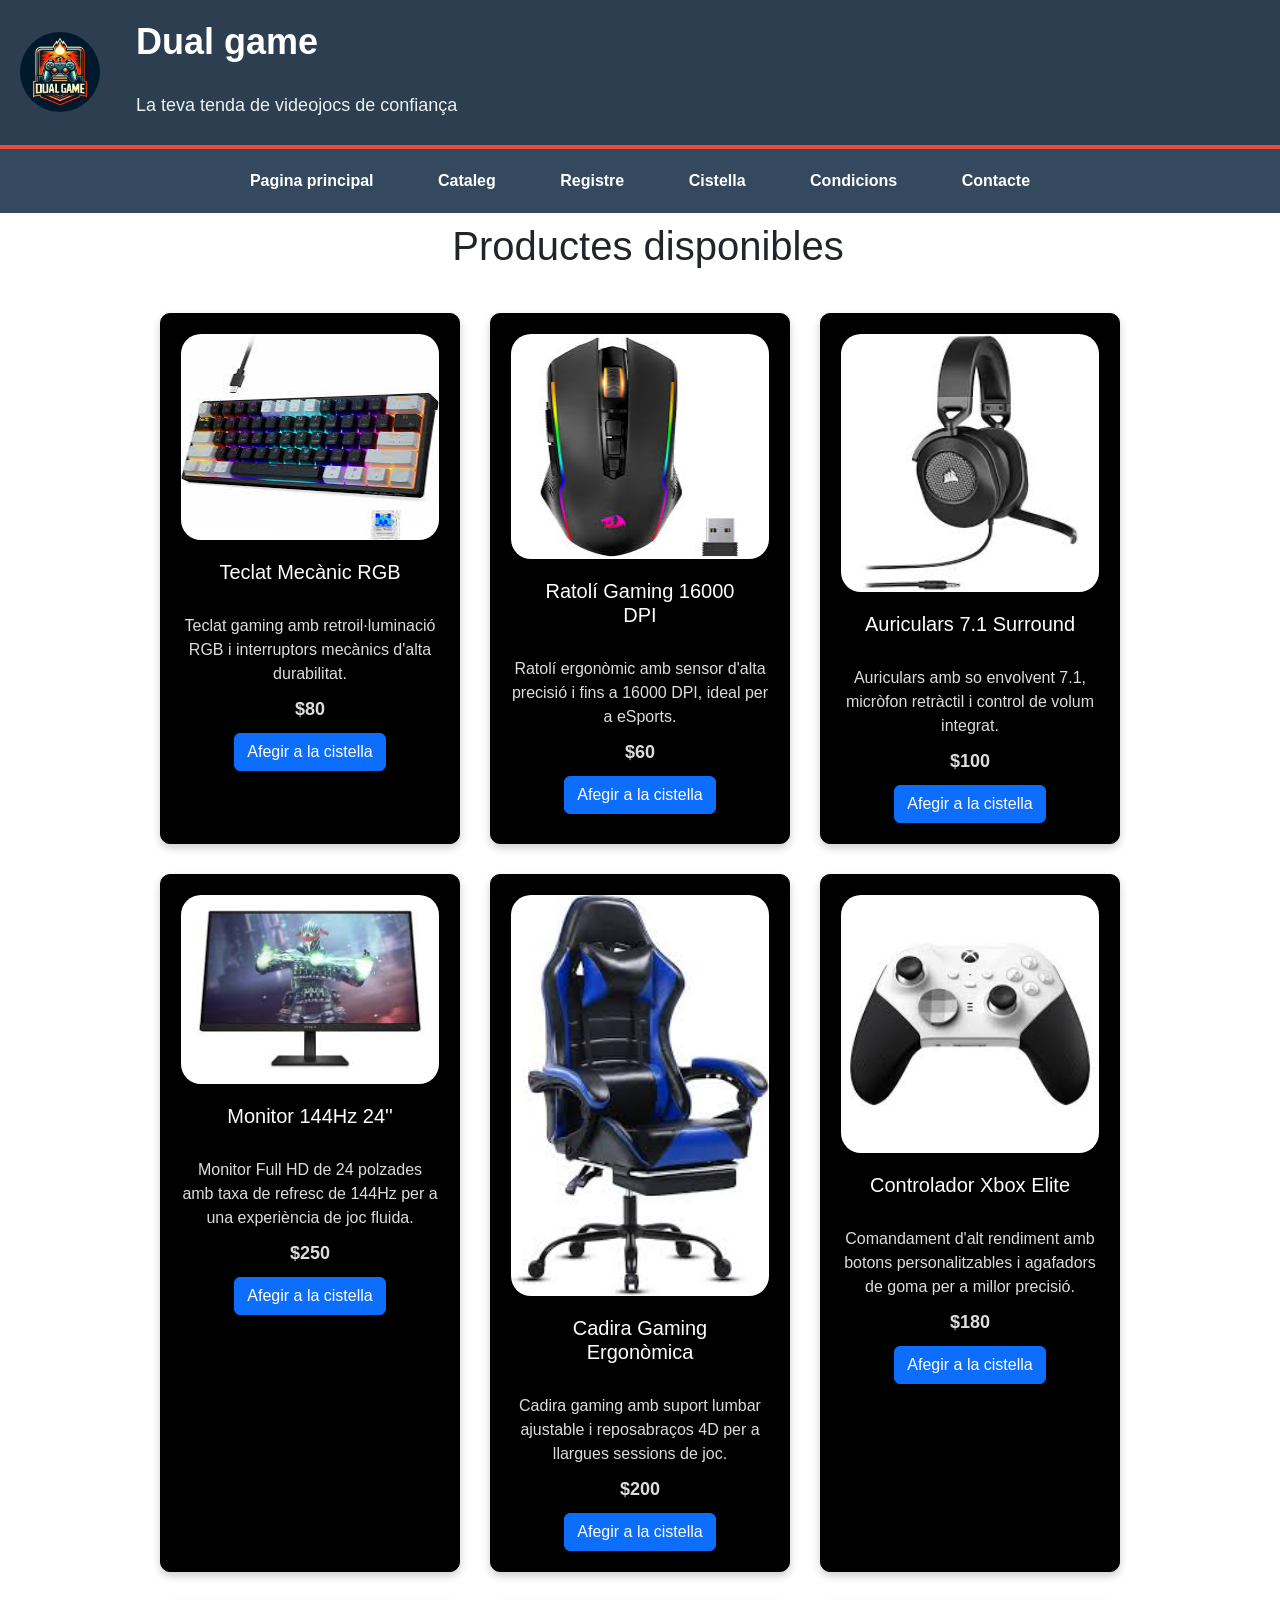
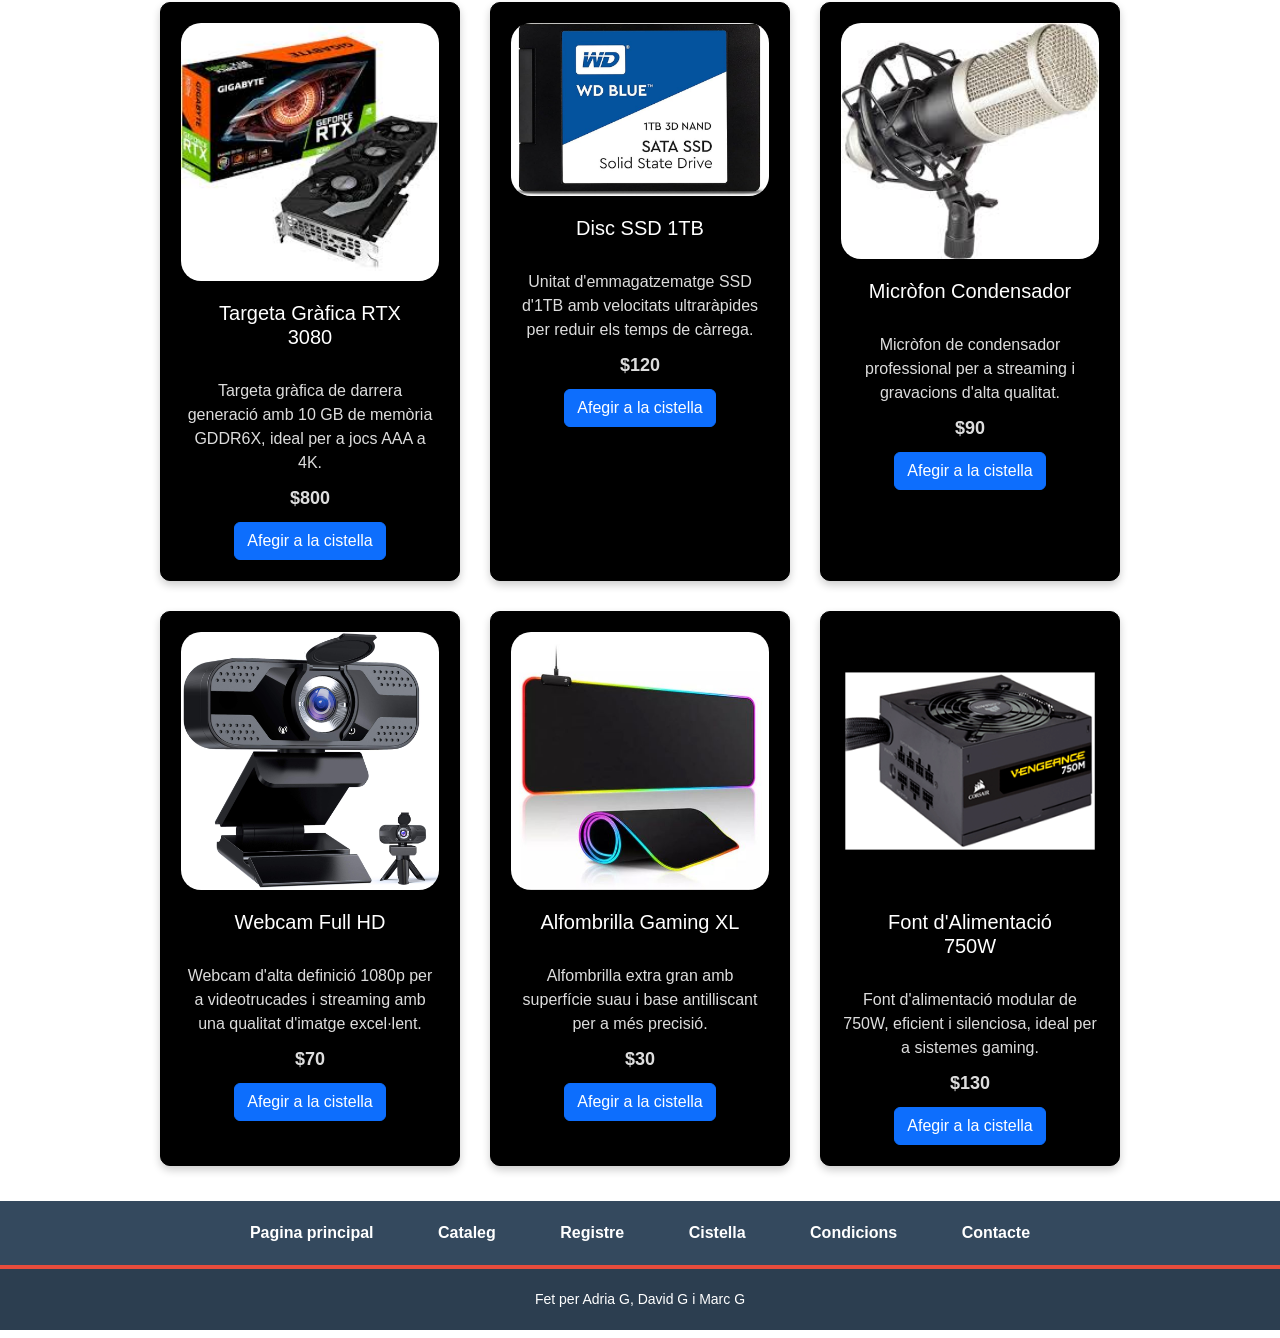
==== commit 184e2838: "Canvi html cataleg" ====
--- a/Cataleg.html
+++ b/Cataleg.html
@@ -6,6 +6,7 @@
     <title>Catàleg</title>
     <link rel="stylesheet" href="estilos.css">
     <link href="https://cdn.jsdelivr.net/npm/bootstrap@5.3.0/dist/css/bootstrap.min.css" rel="stylesheet">
+    <link rel="icon" href="Material/Favicon.jfif" type="image/jfif"> <!-- Favicon -->
 </head>
 <body>
 <iframe id="header" src="header.html"></iframe>
--- a/estilos.css
+++ b/estilos.css
@@ -78,12 +78,15 @@
     margin: 0;
 }
 #header {height: 215px; position: static;}
+#footer{height: 130px;} /*Este es un estilo de iframe*/
 @media (max-width: 768px) {
     #header {
         height: 280px;
     }
-}
-#footer{height: 130px;} /*Este es un estilo de iframe*/
+    #footer {
+        height: 180px;
+    }
+}
 
 /* Estilos para el footer */
 footer {
@@ -99,13 +102,12 @@
 
 /*Estils per al form */
 form{
-    background: #5698ea;
     margin-right: 5%;
     border-radius:10px;
     margin-bottom:1em;
     color: black;
     transition: transform 0.3s ease, box-shadow 0.3s ease;
-    padding: 10px;
+
 }
 
 #Registrat, #IniciarSessió{
@@ -114,13 +116,11 @@
     min-height: 330px; /* Altura mínima para evitar recortes */
 }
 #Contacto {
-    background: #5698ea;
     margin: 0 auto; /* Establece márgenes automáticos a la izquierda y derecha */
     border-radius: 10px;
     margin-bottom: 1em;
     color: black;
     transition: transform 0.3s ease, box-shadow 0.3s ease;
-    padding: 20px;
     width: 70%;
     max-width: 600px;
 }
@@ -137,18 +137,6 @@
     }
 }
 
-
-/* Efecte per a inputs al passar el cursor i fer focus */
-.campsinici input, .campsregistre input {
-    transition: background-color 0.2s ease, box-shadow 0.2s ease;
-}
-
-.campsinici input:hover, .campsregistre input:hover,
-.campsinici input:focus, .campsregistre input:focus {
-    background-color: #e6f7ff; /* Canvia el color de fons al hover i focus */
-    box-shadow: 0px 0px 5px #007BFF7F; /* Ombra suau blava */
-    outline: none; /* Elimina el contorn per defecte */
-}
 
 /* Estils per al contenidor de productes */
 .container {
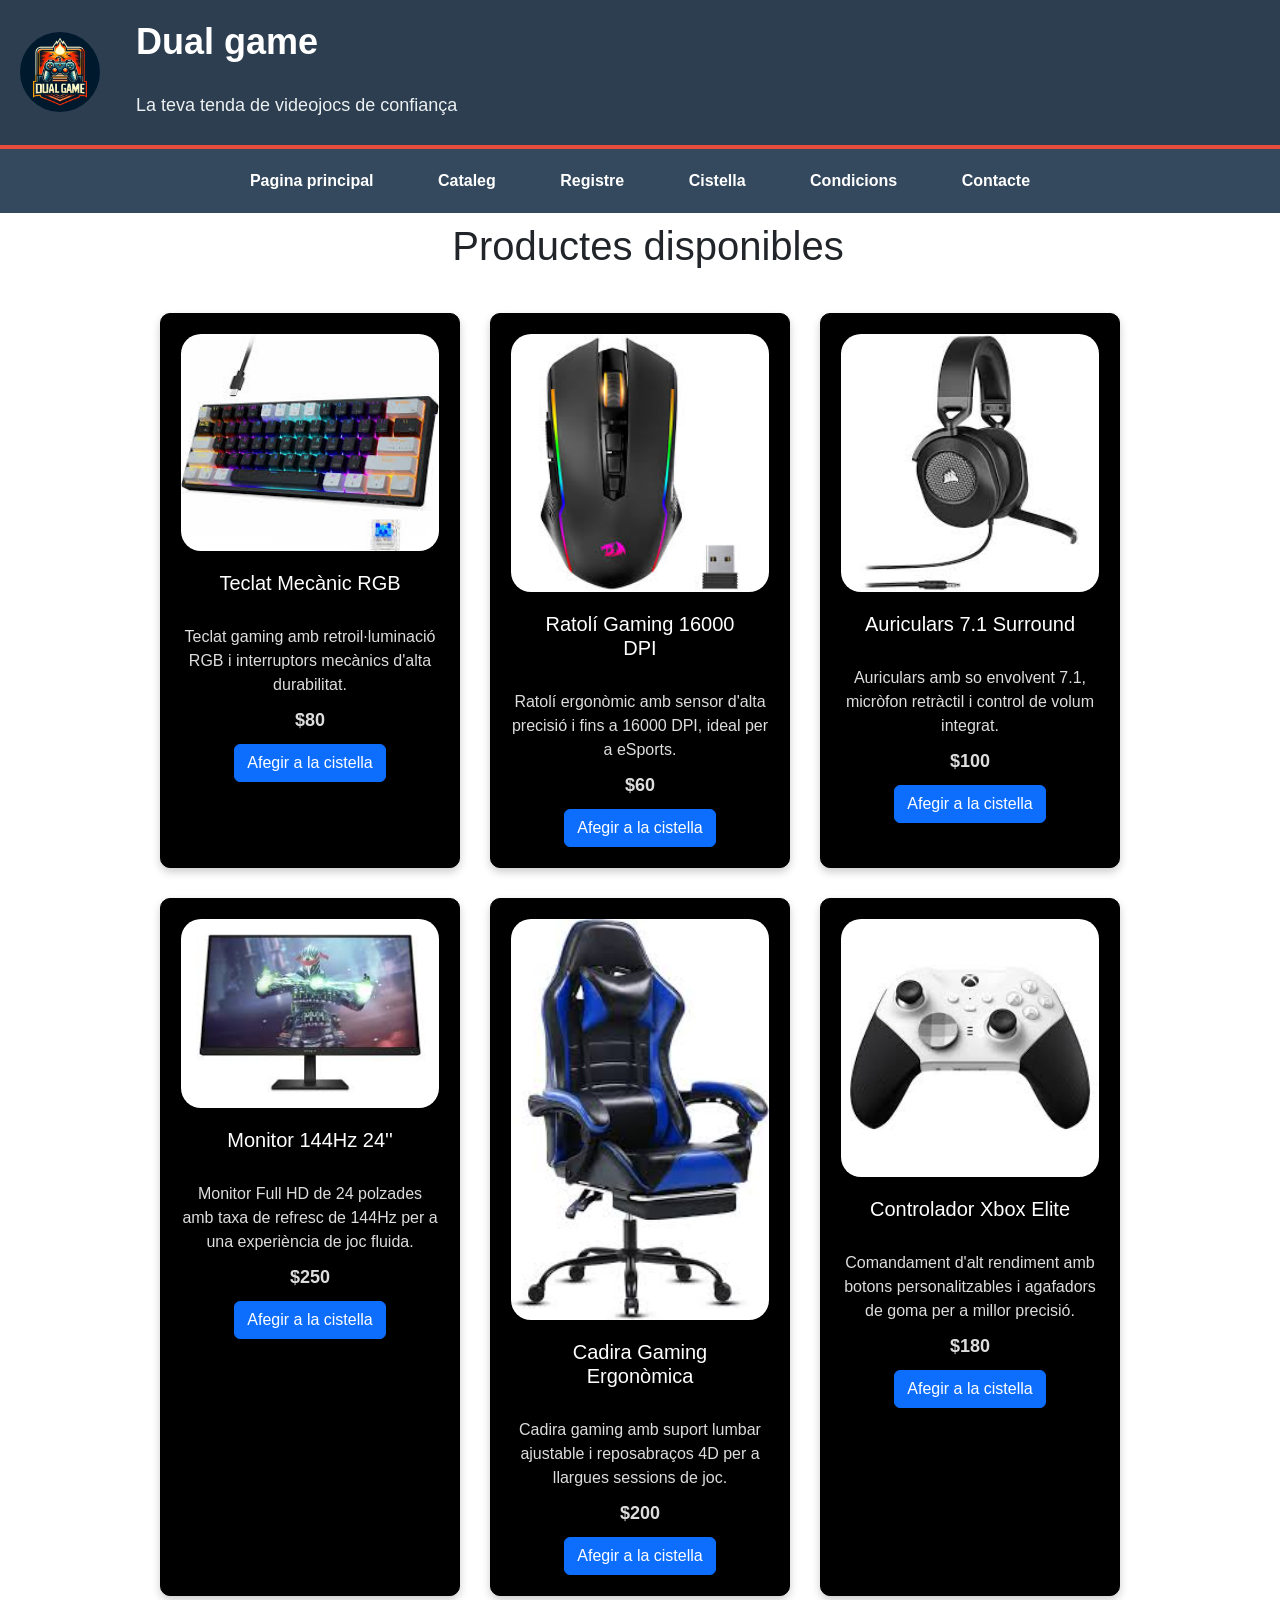
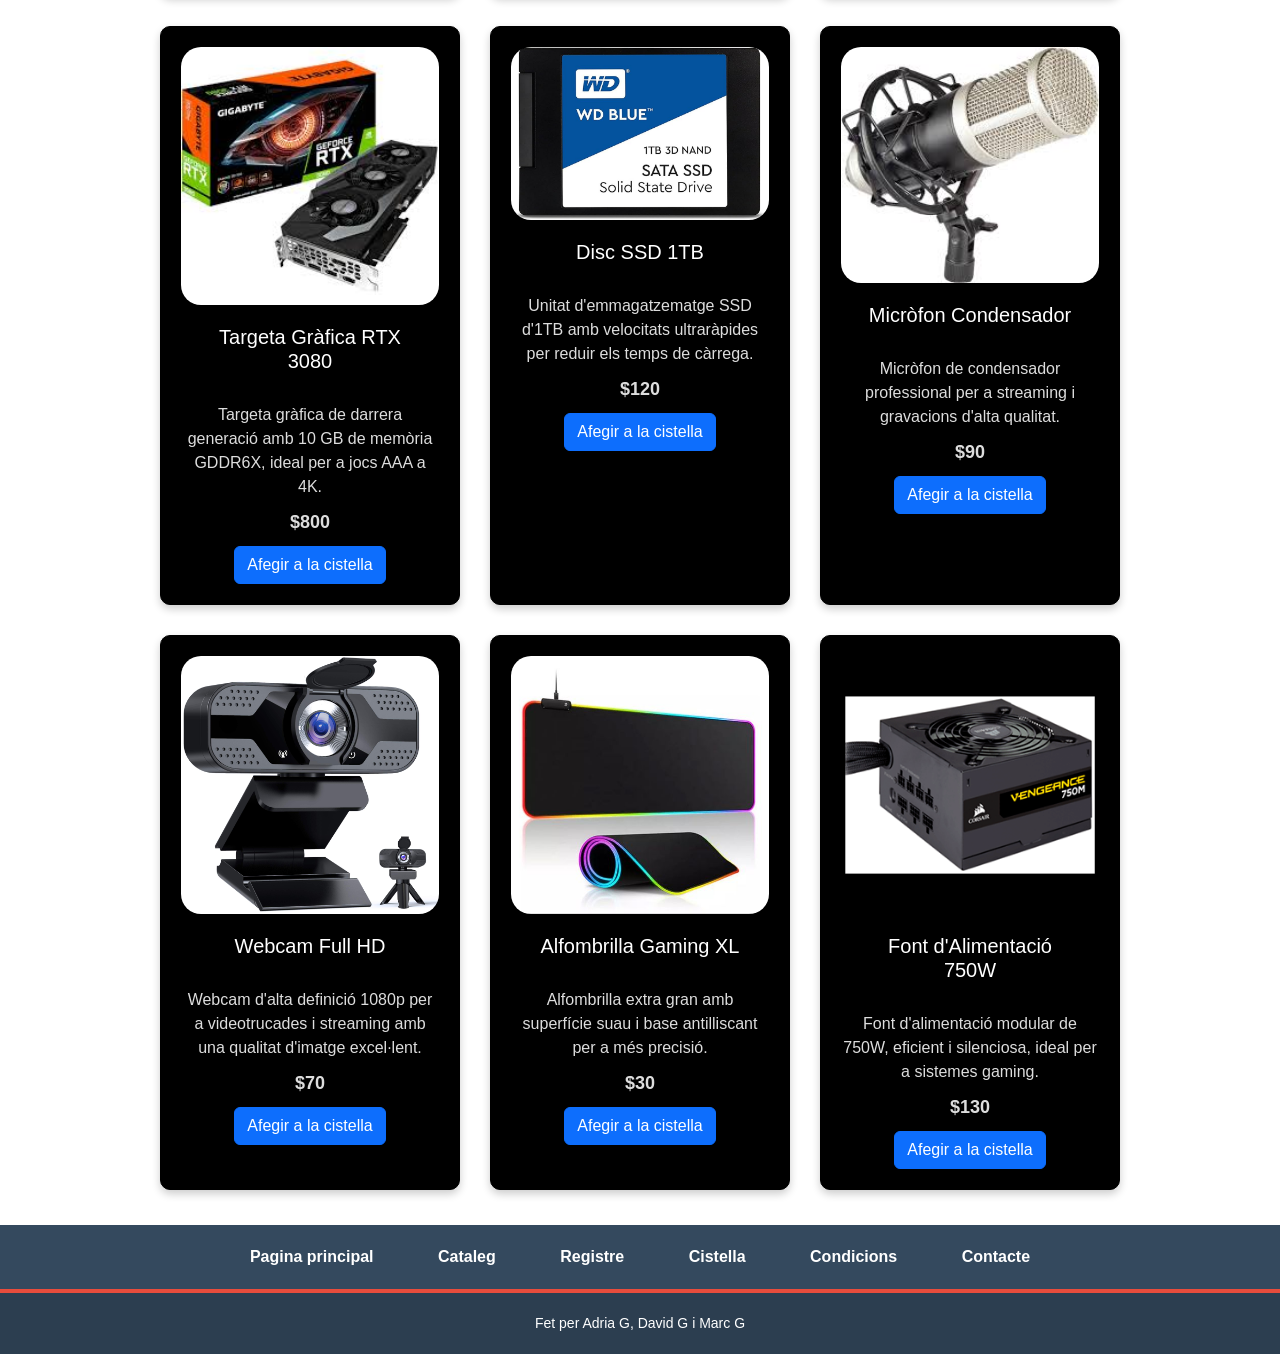
==== commit f7212d81: "Canvi html cataleg codi inicessari" ====
--- a/Cataleg.html
+++ b/Cataleg.html
@@ -15,7 +15,7 @@
 </div>
 <section class="catalogo">
     <div class="producto">
-        <img src="img/teclat.jpg" height="206" width="245" alt="Teclat Mecànic RGB">
+        <img src="img/teclat.jpg" alt="Teclat Mecànic RGB">
         <h2>Teclat Mecànic RGB</h2>
         <p>Teclat gaming amb retroil·luminació RGB i interruptors mecànics d'alta durabilitat.</p>
         <p class="precio">$80</p>
@@ -23,7 +23,7 @@
     </div>
 
     <div class="producto">
-        <img src="img/mouse.jpg" height="225" width="225" alt="Ratolí Gaming 16000 DPI">
+        <img src="img/mouse.jpg" alt="Ratolí Gaming 16000 DPI">
         <h2>Ratolí Gaming 16000 DPI</h2>
         <p>Ratolí ergonòmic amb sensor d'alta precisió i fins a 16000 DPI, ideal per a eSports.</p>
         <p class="precio">$60</p>
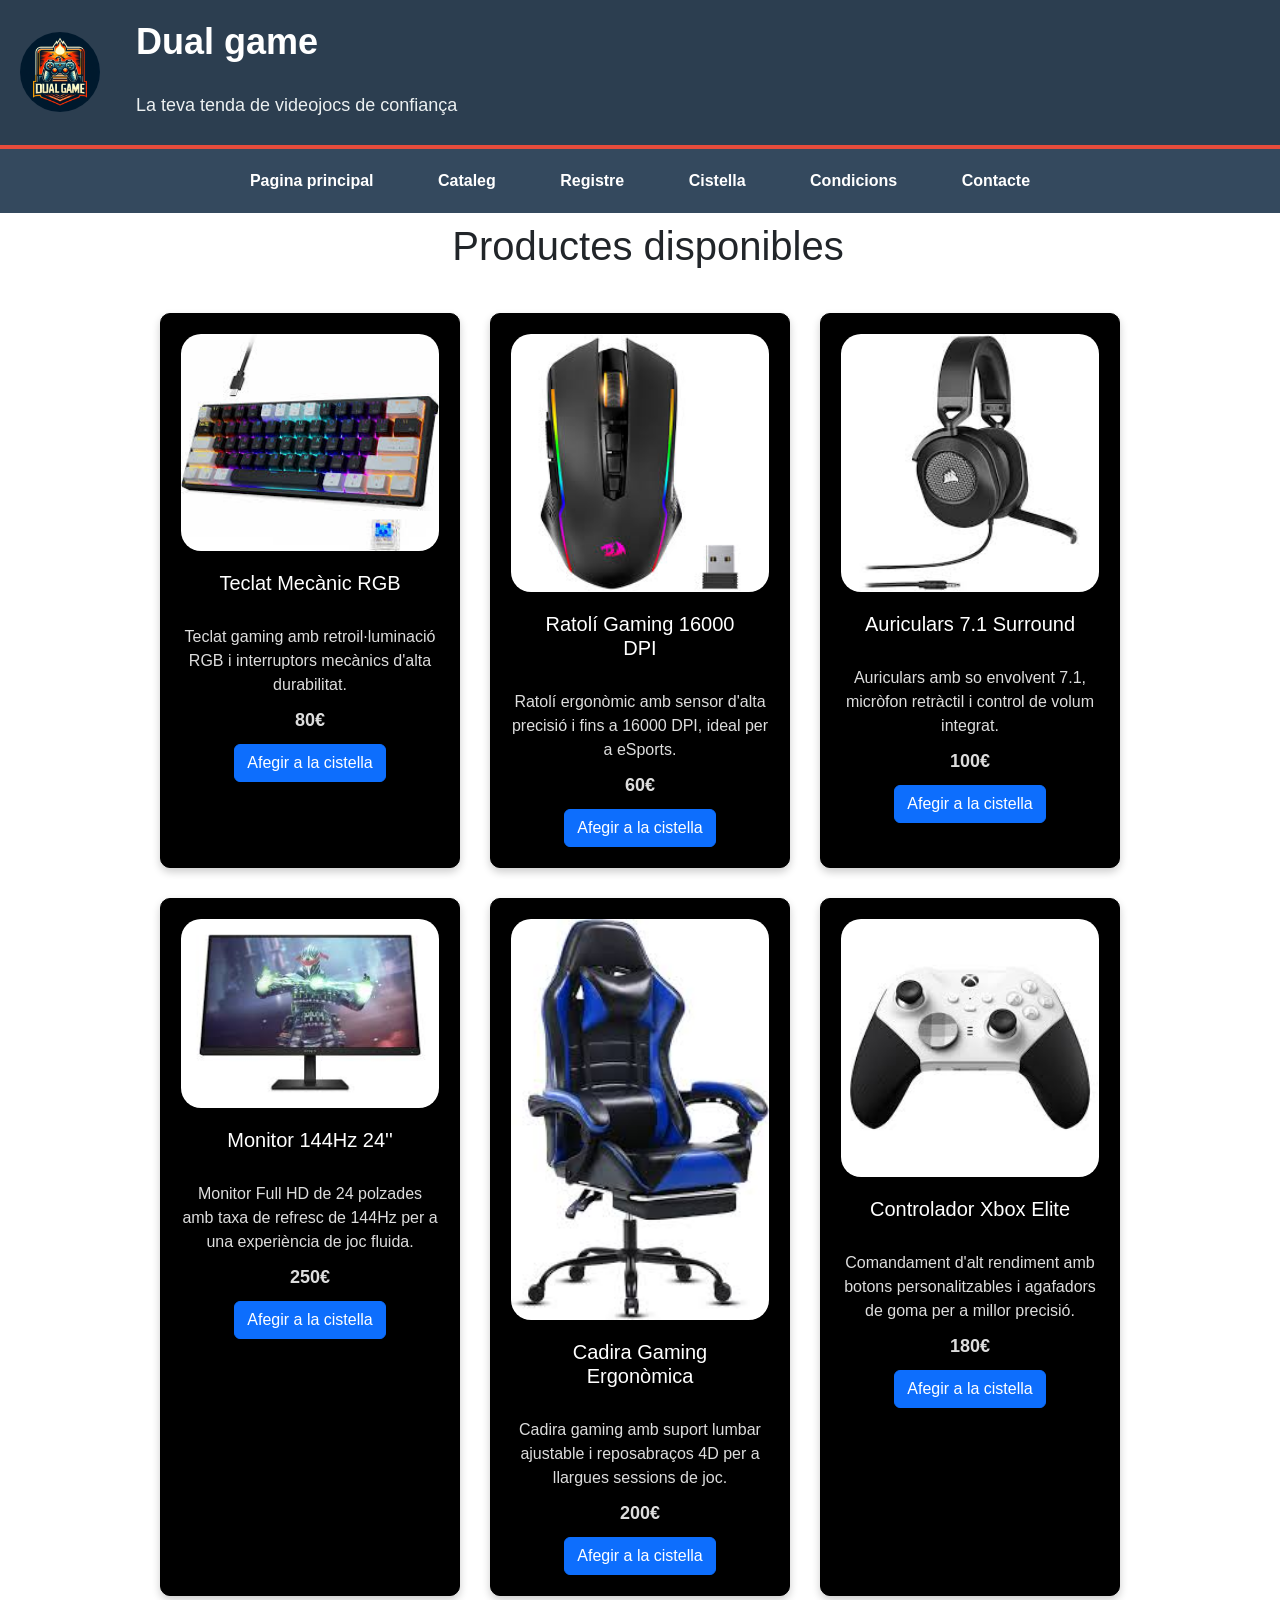
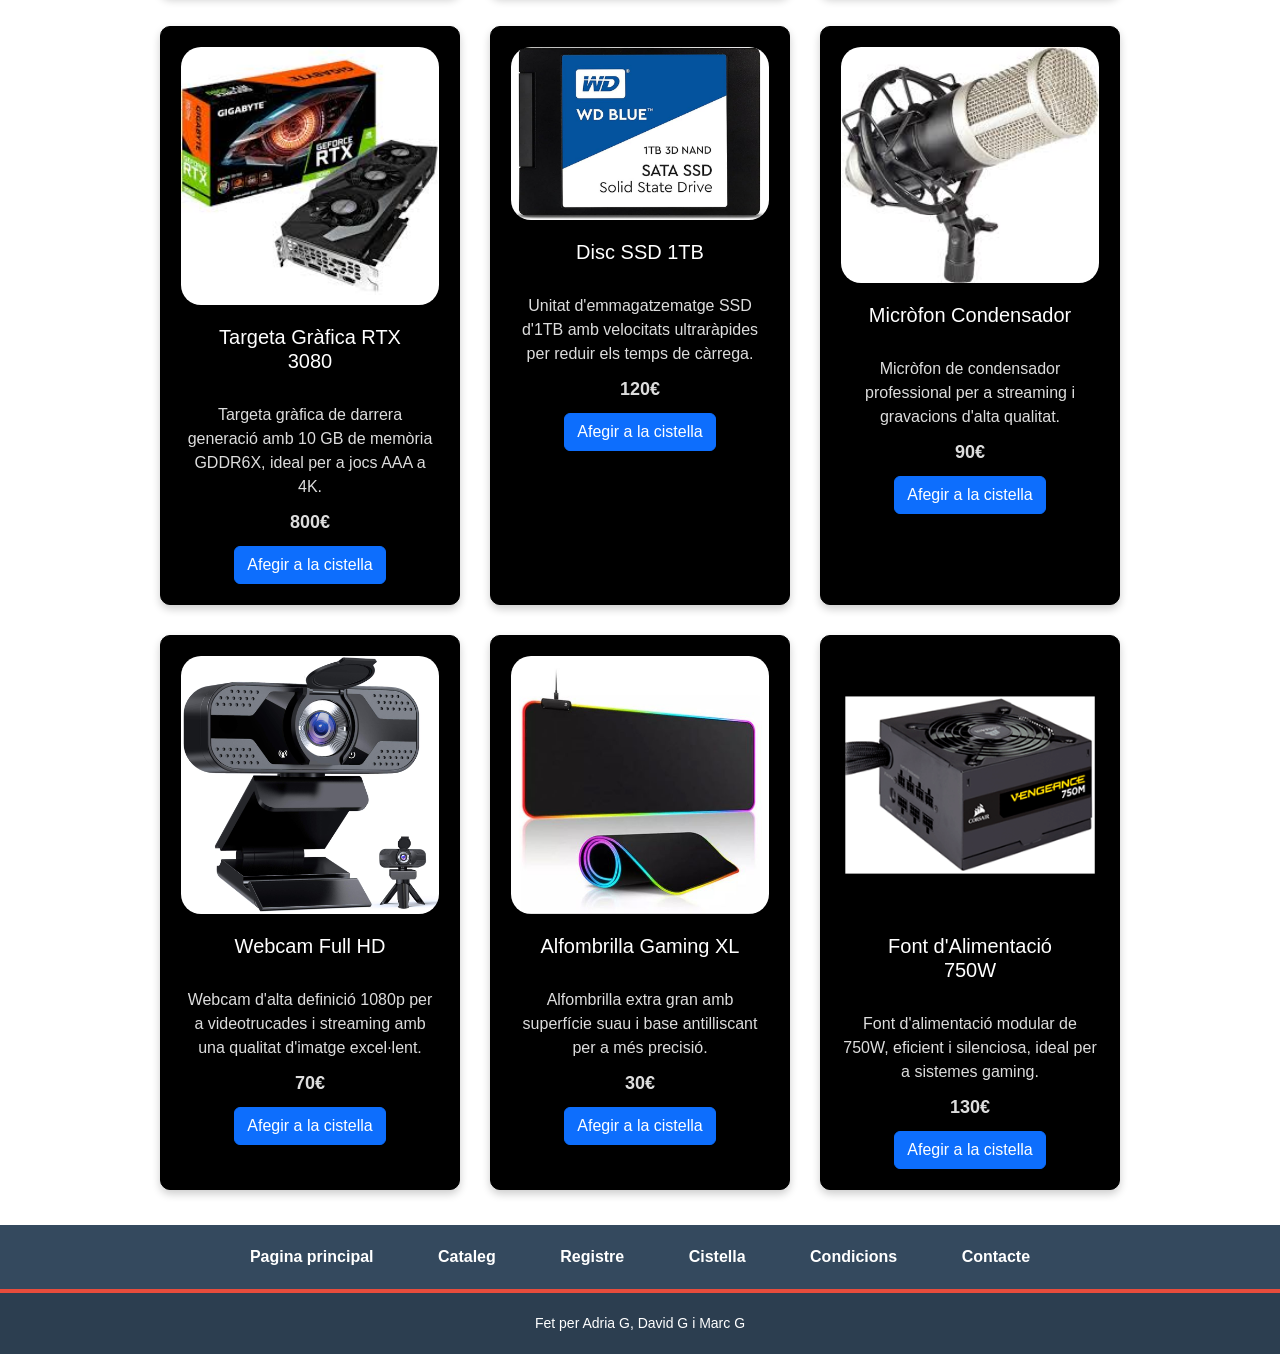
==== commit 55abd49e: "Cambiados precios de Cataleg.html" ====
--- a/Cataleg.html
+++ b/Cataleg.html
@@ -18,7 +18,7 @@
         <img src="img/teclat.jpg" alt="Teclat Mecànic RGB">
         <h2>Teclat Mecànic RGB</h2>
         <p>Teclat gaming amb retroil·luminació RGB i interruptors mecànics d'alta durabilitat.</p>
-        <p class="precio">$80</p>
+        <p class="precio">80€</p>
         <button class="btn btn-primary">Afegir a la cistella</button>
     </div>
 
@@ -26,7 +26,7 @@
         <img src="img/mouse.jpg" alt="Ratolí Gaming 16000 DPI">
         <h2>Ratolí Gaming 16000 DPI</h2>
         <p>Ratolí ergonòmic amb sensor d'alta precisió i fins a 16000 DPI, ideal per a eSports.</p>
-        <p class="precio">$60</p>
+        <p class="precio">60€</p>
         <button class="btn btn-primary">Afegir a la cistella</button>
     </div>
 
@@ -34,7 +34,7 @@
         <img src="img/auriculars.jpg" alt="Auriculars 7.1 Surround">
         <h2>Auriculars 7.1 Surround</h2>
         <p>Auriculars amb so envolvent 7.1, micròfon retràctil i control de volum integrat.</p>
-        <p class="precio">$100</p>
+        <p class="precio">100€</p>
         <button class="btn btn-primary">Afegir a la cistella</button>
     </div>
 
@@ -42,7 +42,7 @@
         <img src="img/monitor.jpg" alt="Monitor 144Hz 24''">
         <h2>Monitor 144Hz 24''</h2>
         <p>Monitor Full HD de 24 polzades amb taxa de refresc de 144Hz per a una experiència de joc fluida.</p>
-        <p class="precio">$250</p>
+        <p class="precio">250€</p>
         <button class="btn btn-primary">Afegir a la cistella</button>
     </div>
 
@@ -50,7 +50,7 @@
         <img src="img/silla.jpg" alt="Cadira Gaming Ergonòmica">
         <h2>Cadira Gaming Ergonòmica</h2>
         <p>Cadira gaming amb suport lumbar ajustable i reposabraços 4D per a llargues sessions de joc.</p>
-        <p class="precio">$200</p>
+        <p class="precio">200€</p>
         <button class="btn btn-primary">Afegir a la cistella</button>
     </div>
 
@@ -58,7 +58,7 @@
         <img src="img/mando.jpg" alt="Controlador Xbox Elite">
         <h2>Controlador Xbox Elite</h2>
         <p>Comandament d'alt rendiment amb botons personalitzables i agafadors de goma per a millor precisió.</p>
-        <p class="precio">$180</p>
+        <p class="precio">180€</p>
         <button class="btn btn-primary">Afegir a la cistella</button>
     </div>
 
@@ -66,7 +66,7 @@
         <img src="img/grafica.jpg" alt="Targeta Gràfica RTX 3080">
         <h2>Targeta Gràfica RTX 3080</h2>
         <p>Targeta gràfica de darrera generació amb 10 GB de memòria GDDR6X, ideal per a jocs AAA a 4K.</p>
-        <p class="precio">$800</p>
+        <p class="precio">800€</p>
         <button class="btn btn-primary">Afegir a la cistella</button>
     </div>
 
@@ -74,7 +74,7 @@
         <img src="img/ssd.jpg" alt="Disc SSD 1TB">
         <h2>Disc SSD 1TB</h2>
         <p>Unitat d'emmagatzematge SSD d'1TB amb velocitats ultraràpides per reduir els temps de càrrega.</p>
-        <p class="precio">$120</p>
+        <p class="precio">120€</p>
         <button class="btn btn-primary">Afegir a la cistella</button>
     </div>
 
@@ -82,7 +82,7 @@
         <img src="img/micro.jpg" alt="Micròfon Condensador">
         <h2>Micròfon Condensador</h2>
         <p>Micròfon de condensador professional per a streaming i gravacions d'alta qualitat.</p>
-        <p class="precio">$90</p>
+        <p class="precio">90€</p>
         <button class="btn btn-primary">Afegir a la cistella</button>
     </div>
 
@@ -90,7 +90,7 @@
         <img src="img/webcam.jpg" alt="Webcam Full HD">
         <h2>Webcam Full HD</h2>
         <p>Webcam d'alta definició 1080p per a videotrucades i streaming amb una qualitat d'imatge excel·lent.</p>
-        <p class="precio">$70</p>
+        <p class="precio">70€</p>
         <button class="btn btn-primary">Afegir a la cistella</button>
     </div>
 
@@ -98,7 +98,7 @@
         <img src="img/alfombrilla.jpg" alt="Alfombrilla Gaming XL">
         <h2>Alfombrilla Gaming XL</h2>
         <p>Alfombrilla extra gran amb superfície suau i base antilliscant per a més precisió.</p>
-        <p class="precio">$30</p>
+        <p class="precio">30€</p>
         <button class="btn btn-primary">Afegir a la cistella</button>
     </div>
 
@@ -106,7 +106,7 @@
         <img src="img/fuente.png" alt="Font d'Alimentació 750W">
         <h2>Font d'Alimentació 750W</h2>
         <p>Font d'alimentació modular de 750W, eficient i silenciosa, ideal per a sistemes gaming.</p>
-        <p class="precio">$130</p>
+        <p class="precio">130€</p>
         <button class="btn btn-primary">Afegir a la cistella</button>
     </div>
 </section>
